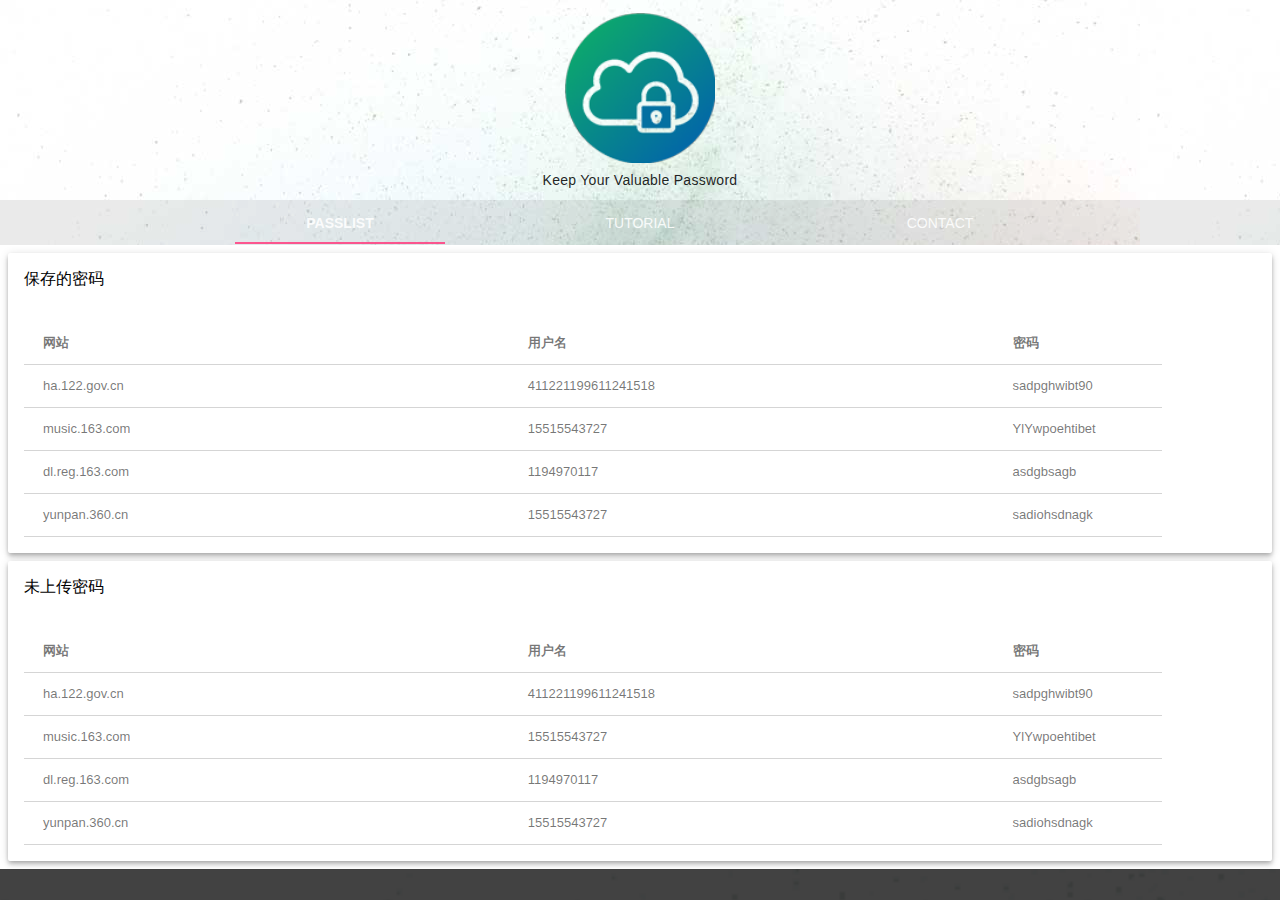
==== html/index.html @ 9758d278 "add new index.html" ====
<!doctype html>
<html lang="en">

<head>
    <meta charset="utf-8">
    <meta http-equiv="X-UA-Compatible" content="IE=edge">
    <meta name="description" content="A portfolio template that uses Material Design Lite.">
    <meta name="viewport" content="width=device-width, initial-scale=1.0, minimum-scale=1.0">
    <title>PassList</title>
    <link rel="stylesheet" href="css/material.min.css">
    <link rel="stylesheet" href="css/styles.css" />
</head>

<body>
    <div class="mdl-layout mdl-js-layout mdl-layout--fixed-header">
        <header class="mdl-layout__header mdl-layout__header--waterfall portfolio-header" id="header">
            <div class="mdl-layout__header-row portfolio-logo-row">
                <span class="mdl-layout__title">
                    <div class="portfolio-logo"></div>
                    <span class="mdl-layout__title">Keep Your Valuable Password</span>
                </span>
            </div>
            <div class="mdl-layout__header-row portfolio-navigation-row mdl-layout--large-screen-only">
                <nav class="mdl-navigation mdl-typography--body-1-force-preferred-font">
                    <a class="mdl-navigation__link  is-active" href="index.html">PassList</a>
                    <a class="mdl-navigation__link" href="tutorial.html">Tutorial</a>
                    <a class="mdl-navigation__link" href="contact.html">Contact</a>
                </nav>
            </div>
        </header>
        <div class="mdl-layout__drawer mdl-layout--small-screen-only">
            <nav class="mdl-navigation mdl-typography--body-1-force-preferred-font">
                <a class="mdl-navigation__link  is-active" href="index.html">PassList</a>
                <a class="mdl-navigation__link" href="tutorial.html">Tutorial</a>
                <a class="mdl-navigation__link" href="contact.html">Contact</a>
            </nav>
        </div>
        <main class="mdl-layout__content">
            <div class="mdl-card mdl-cell mdl-cell--12-col mdl-shadow--4dp" >
                <div class="mdl-card__title">
                    <span>保存的密码</span>
                </div>
                <div class="mdl-card__supporting-text">
                    <table class="password">
                        <thead>
                        <tr>
                            <th>网站</th>
                            <th>用户名</th>
                            <th>密码</th>
                        </tr>
                        </thead>
                        <tbody class="t-body" id="local">
                        <tr>
                            <td>ha.122.gov.cn</td>
                            <td>411221199611241518</td>
                            <td>sadpghwibt90</td>
                        </tr>
                        <tr>
                            <td>music.163.com</td>
                            <td>15515543727</td>
                            <td>YlYwpoehtibet</td>
                        </tr>
                        <tr>
                            <td>dl.reg.163.com</td>
                            <td>1194970117</td>
                            <td>asdgbsagb</td>
                        </tr>
                        <tr>
                            <td>yunpan.360.cn</td>
                            <td>15515543727</td>
                            <td>sadiohsdnagk</td>
                        </tr>
                        </tbody>
                    </table>
                </div>
            </div>

            <div class="mdl-card mdl-cell mdl-cell--12-col mdl-shadow--4dp" >
                <div class="mdl-card__title">
                    <span>未上传密码</span>
                </div>
                <div class="mdl-card__supporting-text">
                    <table class="password">
                        <thead>
                        <tr>
                            <th>网站</th>
                            <th>用户名</th>
                            <th>密码</th>
                        </tr>
                        </thead>
                        <tbody class="t-body" id="sync">
                        <tr>
                            <td>ha.122.gov.cn</td>
                            <td>411221199611241518</td>
                            <td>sadpghwibt90</td>
                        </tr>
                        <tr>
                            <td>music.163.com</td>
                            <td>15515543727</td>
                            <td>YlYwpoehtibet</td>
                        </tr>
                        <tr>
                            <td>dl.reg.163.com</td>
                            <td>1194970117</td>
                            <td>asdgbsagb</td>
                        </tr>
                        <tr>
                            <td>yunpan.360.cn</td>
                            <td>15515543727</td>
                            <td>sadiohsdnagk</td>
                        </tr>
                        </tbody>
                    </table>
                </div>
            </div>
            <footer class="mdl-mini-footer">
                <div class="mdl-mini-footer__left-section">
                    <div class="mdl-logo">PassKeeper Console</div>
                </div>
                <div class="mdl-mini-footer__right-section">
                    <ul class="mdl-mini-footer__link-list">
                        <li><a href="contact.html">Help</a></li>
                        <li><a href="#">Privacy & Terms</a></li>
                    </ul>
                </div>
            </footer>
        </main>
    </div>
    <script src="lib/material.min.js"></script>
    <script src="lib/jquery-3.3.1.min.js"></script>
    <script src="js/index.js"></script>
</body>

</html>
---- html/css/material.min.css ----
/**
 * material-design-lite - Material Design Components in CSS, JS and HTML
 * @version v1.3.0
 * @license Apache-2.0
 * @copyright 2015 Google, Inc.
 * @link https://github.com/google/material-design-lite
 */
@charset "UTF-8";html{color:rgba(0,0,0,.87)}::-moz-selection{background:#b3d4fc;text-shadow:none}::selection{background:#b3d4fc;text-shadow:none}hr{display:block;height:1px;border:0;border-top:1px solid #ccc;margin:1em 0;padding:0}audio,canvas,iframe,img,svg,video{vertical-align:middle}fieldset{border:0;margin:0;padding:0}textarea{resize:vertical}.browserupgrade{margin:.2em 0;background:#ccc;color:#000;padding:.2em 0}.hidden{display:none!important}.visuallyhidden{border:0;clip:rect(0 0 0 0);height:1px;margin:-1px;overflow:hidden;padding:0;position:absolute;width:1px}.visuallyhidden.focusable:active,.visuallyhidden.focusable:focus{clip:auto;height:auto;margin:0;overflow:visible;position:static;width:auto}.invisible{visibility:hidden}.clearfix:before,.clearfix:after{content:" ";display:table}.clearfix:after{clear:both}@media print{*,*:before,*:after,*:first-letter{background:transparent!important;color:#000!important;box-shadow:none!important}a,a:visited{text-decoration:underline}a[href]:after{content:" (" attr(href)")"}abbr[title]:after{content:" (" attr(title)")"}a[href^="#"]:after,a[href^="javascript:"]:after{content:""}pre,blockquote{border:1px solid #999;page-break-inside:avoid}thead{display:table-header-group}tr,img{page-break-inside:avoid}img{max-width:100%!important}p,h2,h3{orphans:3;widows:3}h2,h3{page-break-after:avoid}}a,.mdl-accordion,.mdl-button,.mdl-card,.mdl-checkbox,.mdl-dropdown-menu,.mdl-icon-toggle,.mdl-item,.mdl-radio,.mdl-slider,.mdl-switch,.mdl-tabs__tab{-webkit-tap-highlight-color:transparent;-webkit-tap-highlight-color:rgba(255,255,255,0)}html{width:100%;height:100%;-ms-touch-action:manipulation;touch-action:manipulation}body{width:100%;min-height:100%;margin:0}main{display:block}*[hidden]{display:none!important}html,body{font-family:"Helvetica","Arial",sans-serif;font-size:14px;font-weight:400;line-height:20px}h1,h2,h3,h4,h5,h6,p{padding:0}h1 small,h2 small,h3 small,h4 small,h5 small,h6 small{font-family:"Roboto","Helvetica","Arial",sans-serif;font-weight:400;line-height:1.35;letter-spacing:-.02em;opacity:.54;font-size:.6em}h1{font-size:56px;line-height:1.35;letter-spacing:-.02em;margin:24px 0}h1,h2{font-family:"Roboto","Helvetica","Arial",sans-serif;font-weight:400}h2{font-size:45px;line-height:48px}h2,h3{margin:24px 0}h3{font-size:34px;line-height:40px}h3,h4{font-family:"Roboto","Helvetica","Arial",sans-serif;font-weight:400}h4{font-size:24px;line-height:32px;-moz-osx-font-smoothing:grayscale;margin:24px 0 16px}h5{font-size:20px;font-weight:500;line-height:1;letter-spacing:.02em}h5,h6{font-family:"Roboto","Helvetica","Arial",sans-serif;margin:24px 0 16px}h6{font-size:16px;letter-spacing:.04em}h6,p{font-weight:400;line-height:24px}p{font-size:14px;letter-spacing:0;margin:0 0 16px}a{color:#ff4081;font-weight:500}blockquote{font-family:"Roboto","Helvetica","Arial",sans-serif;position:relative;font-size:24px;font-weight:300;font-style:italic;line-height:1.35;letter-spacing:.08em}blockquote:before{position:absolute;left:-.5em;content:'“'}blockquote:after{content:'”';margin-left:-.05em}mark{background-color:#f4ff81}dt{font-weight:700}address{font-size:12px;line-height:1;font-style:normal}address,ul,ol{font-weight:400;letter-spacing:0}ul,ol{font-size:14px;line-height:24px}.mdl-typography--display-4,.mdl-typography--display-4-color-contrast{font-family:"Roboto","Helvetica","Arial",sans-serif;font-size:112px;font-weight:300;line-height:1;letter-spacing:-.04em}.mdl-typography--display-4-color-contrast{opacity:.54}.mdl-typography--display-3,.mdl-typography--display-3-color-contrast{font-family:"Roboto","Helvetica","Arial",sans-serif;font-size:56px;font-weight:400;line-height:1.35;letter-spacing:-.02em}.mdl-typography--display-3-color-contrast{opacity:.54}.mdl-typography--display-2,.mdl-typography--display-2-color-contrast{font-family:"Roboto","Helvetica","Arial",sans-serif;font-size:45px;font-weight:400;line-height:48px}.mdl-typography--display-2-color-contrast{opacity:.54}.mdl-typography--display-1,.mdl-typography--display-1-color-contrast{font-family:"Roboto","Helvetica","Arial",sans-serif;font-size:34px;font-weight:400;line-height:40px}.mdl-typography--display-1-color-contrast{opacity:.54}.mdl-typography--headline,.mdl-typography--headline-color-contrast{font-family:"Roboto","Helvetica","Arial",sans-serif;font-size:24px;font-weight:400;line-height:32px;-moz-osx-font-smoothing:grayscale}.mdl-typography--headline-color-contrast{opacity:.87}.mdl-typography--title,.mdl-typography--title-color-contrast{font-family:"Roboto","Helvetica","Arial",sans-serif;font-size:20px;font-weight:500;line-height:1;letter-spacing:.02em}.mdl-typography--title-color-contrast{opacity:.87}.mdl-typography--subhead,.mdl-typography--subhead-color-contrast{font-family:"Roboto","Helvetica","Arial",sans-serif;font-size:16px;font-weight:400;line-height:24px;letter-spacing:.04em}.mdl-typography--subhead-color-contrast{opacity:.87}.mdl-typography--body-2,.mdl-typography--body-2-color-contrast{font-size:14px;font-weight:700;line-height:24px;letter-spacing:0}.mdl-typography--body-2-color-contrast{opacity:.87}.mdl-typography--body-1,.mdl-typography--body-1-color-contrast{font-size:14px;font-weight:400;line-height:24px;letter-spacing:0}.mdl-typography--body-1-color-contrast{opacity:.87}.mdl-typography--body-2-force-preferred-font,.mdl-typography--body-2-force-preferred-font-color-contrast{font-family:"Roboto","Helvetica","Arial",sans-serif;font-size:14px;font-weight:500;line-height:24px;letter-spacing:0}.mdl-typography--body-2-force-preferred-font-color-contrast{opacity:.87}.mdl-typography--body-1-force-preferred-font,.mdl-typography--body-1-force-preferred-font-color-contrast{font-family:"Roboto","Helvetica","Arial",sans-serif;font-size:14px;font-weight:400;line-height:24px;letter-spacing:0}.mdl-typography--body-1-force-preferred-font-color-contrast{opacity:.87}.mdl-typography--caption,.mdl-typography--caption-force-preferred-font{font-size:12px;font-weight:400;line-height:1;letter-spacing:0}.mdl-typography--caption-force-preferred-font{font-family:"Roboto","Helvetica","Arial",sans-serif}.mdl-typography--caption-color-contrast,.mdl-typography--caption-force-preferred-font-color-contrast{font-size:12px;font-weight:400;line-height:1;letter-spacing:0;opacity:.54}.mdl-typography--caption-force-preferred-font-color-contrast,.mdl-typography--menu{font-family:"Roboto","Helvetica","Arial",sans-serif}.mdl-typography--menu{font-size:14px;font-weight:500;line-height:1;letter-spacing:0}.mdl-typography--menu-color-contrast{opacity:.87}.mdl-typography--menu-color-contrast,.mdl-typography--button,.mdl-typography--button-color-contrast{font-family:"Roboto","Helvetica","Arial",sans-serif;font-size:14px;font-weight:500;line-height:1;letter-spacing:0}.mdl-typography--button,.mdl-typography--button-color-contrast{text-transform:uppercase}.mdl-typography--button-color-contrast{opacity:.87}.mdl-typography--text-left{text-align:left}.mdl-typography--text-right{text-align:right}.mdl-typography--text-center{text-align:center}.mdl-typography--text-justify{text-align:justify}.mdl-typography--text-nowrap{white-space:nowrap}.mdl-typography--text-lowercase{text-transform:lowercase}.mdl-typography--text-uppercase{text-transform:uppercase}.mdl-typography--text-capitalize{text-transform:capitalize}.mdl-typography--font-thin{font-weight:200!important}.mdl-typography--font-light{font-weight:300!important}.mdl-typography--font-regular{font-weight:400!important}.mdl-typography--font-medium{font-weight:500!important}.mdl-typography--font-bold{font-weight:700!important}.mdl-typography--font-black{font-weight:900!important}.material-icons{font-family:'Material Icons';font-weight:400;font-style:normal;font-size:24px;line-height:1;letter-spacing:normal;text-transform:none;display:inline-block;word-wrap:normal;-moz-font-feature-settings:'liga';font-feature-settings:'liga';-webkit-font-feature-settings:'liga';-webkit-font-smoothing:antialiased}.mdl-color-text--red{color:#f44336 !important}.mdl-color--red{background-color:#f44336 !important}.mdl-color-text--red-50{color:#ffebee !important}.mdl-color--red-50{background-color:#ffebee !important}.mdl-color-text--red-100{color:#ffcdd2 !important}.mdl-color--red-100{background-color:#ffcdd2 !important}.mdl-color-text--red-200{color:#ef9a9a !important}.mdl-color--red-200{background-color:#ef9a9a !important}.mdl-color-text--red-300{color:#e57373 !important}.mdl-color--red-300{background-color:#e57373 !important}.mdl-color-text--red-400{color:#ef5350 !important}.mdl-color--red-400{background-color:#ef5350 !important}.mdl-color-text--red-500{color:#f44336 !important}.mdl-color--red-500{background-color:#f44336 !important}.mdl-color-text--red-600{color:#e53935 !important}.mdl-color--red-600{background-color:#e53935 !important}.mdl-color-text--red-700{color:#d32f2f !important}.mdl-color--red-700{background-color:#d32f2f !important}.mdl-color-text--red-800{color:#c62828 !important}.mdl-color--red-800{background-color:#c62828 !important}.mdl-color-text--red-900{color:#b71c1c !important}.mdl-color--red-900{background-color:#b71c1c !important}.mdl-color-text--red-A100{color:#ff8a80 !important}.mdl-color--red-A100{background-color:#ff8a80 !important}.mdl-color-text--red-A200{color:#ff5252 !important}.mdl-color--red-A200{background-color:#ff5252 !important}.mdl-color-text--red-A400{color:#ff1744 !important}.mdl-color--red-A400{background-color:#ff1744 !important}.mdl-color-text--red-A700{color:#d50000 !important}.mdl-color--red-A700{background-color:#d50000 !important}.mdl-color-text--pink{color:#e91e63 !important}.mdl-color--pink{background-color:#e91e63 !important}.mdl-color-text--pink-50{color:#fce4ec !important}.mdl-color--pink-50{background-color:#fce4ec !important}.mdl-color-text--pink-100{color:#f8bbd0 !important}.mdl-color--pink-100{background-color:#f8bbd0 !important}.mdl-color-text--pink-200{color:#f48fb1 !important}.mdl-color--pink-200{background-color:#f48fb1 !important}.mdl-color-text--pink-300{color:#f06292 !important}.mdl-color--pink-300{background-color:#f06292 !important}.mdl-color-text--pink-400{color:#ec407a !important}.mdl-color--pink-400{background-color:#ec407a !important}.mdl-color-text--pink-500{color:#e91e63 !important}.mdl-color--pink-500{background-color:#e91e63 !important}.mdl-color-text--pink-600{color:#d81b60 !important}.mdl-color--pink-600{background-color:#d81b60 !important}.mdl-color-text--pink-700{color:#c2185b !important}.mdl-color--pink-700{background-color:#c2185b !important}.mdl-color-text--pink-800{color:#ad1457 !important}.mdl-color--pink-800{background-color:#ad1457 !important}.mdl-color-text--pink-900{color:#880e4f !important}.mdl-color--pink-900{background-color:#880e4f !important}.mdl-color-text--pink-A100{color:#ff80ab !important}.mdl-color--pink-A100{background-color:#ff80ab !important}.mdl-color-text--pink-A200{color:#ff4081 !important}.mdl-color--pink-A200{background-color:#ff4081 !important}.mdl-color-text--pink-A400{color:#f50057 !important}.mdl-color--pink-A400{background-color:#f50057 !important}.mdl-color-text--pink-A700{color:#c51162 !important}.mdl-color--pink-A700{background-color:#c51162 !important}.mdl-color-text--purple{color:#9c27b0 !important}.mdl-color--purple{background-color:#9c27b0 !important}.mdl-color-text--purple-50{color:#f3e5f5 !important}.mdl-color--purple-50{background-color:#f3e5f5 !important}.mdl-color-text--purple-100{color:#e1bee7 !important}.mdl-color--purple-100{background-color:#e1bee7 !important}.mdl-color-text--purple-200{color:#ce93d8 !important}.mdl-color--purple-200{background-color:#ce93d8 !important}.mdl-color-text--purple-300{color:#ba68c8 !important}.mdl-color--purple-300{background-color:#ba68c8 !important}.mdl-color-text--purple-400{color:#ab47bc !important}.mdl-color--purple-400{background-color:#ab47bc !important}.mdl-color-text--purple-500{color:#9c27b0 !important}.mdl-color--purple-500{background-color:#9c27b0 !important}.mdl-color-text--purple-600{color:#8e24aa !important}.mdl-color--purple-600{background-color:#8e24aa !important}.mdl-color-text--purple-700{color:#7b1fa2 !important}.mdl-color--purple-700{background-color:#7b1fa2 !important}.mdl-color-text--purple-800{color:#6a1b9a !important}.mdl-color--purple-800{background-color:#6a1b9a !important}.mdl-color-text--purple-900{color:#4a148c !important}.mdl-color--purple-900{background-color:#4a148c !important}.mdl-color-text--purple-A100{color:#ea80fc !important}.mdl-color--purple-A100{background-color:#ea80fc !important}.mdl-color-text--purple-A200{color:#e040fb !important}.mdl-color--purple-A200{background-color:#e040fb !important}.mdl-color-text--purple-A400{color:#d500f9 !important}.mdl-color--purple-A400{background-color:#d500f9 !important}.mdl-color-text--purple-A700{color:#a0f !important}.mdl-color--purple-A700{background-color:#a0f !important}.mdl-color-text--deep-purple{color:#673ab7 !important}.mdl-color--deep-purple{background-color:#673ab7 !important}.mdl-color-text--deep-purple-50{color:#ede7f6 !important}.mdl-color--deep-purple-50{background-color:#ede7f6 !important}.mdl-color-text--deep-purple-100{color:#d1c4e9 !important}.mdl-color--deep-purple-100{background-color:#d1c4e9 !important}.mdl-color-text--deep-purple-200{color:#b39ddb !important}.mdl-color--deep-purple-200{background-color:#b39ddb !important}.mdl-color-text--deep-purple-300{color:#9575cd !important}.mdl-color--deep-purple-300{background-color:#9575cd !important}.mdl-color-text--deep-purple-400{color:#7e57c2 !important}.mdl-color--deep-purple-400{background-color:#7e57c2 !important}.mdl-color-text--deep-purple-500{color:#673ab7 !important}.mdl-color--deep-purple-500{background-color:#673ab7 !important}.mdl-color-text--deep-purple-600{color:#5e35b1 !important}.mdl-color--deep-purple-600{background-color:#5e35b1 !important}.mdl-color-text--deep-purple-700{color:#512da8 !important}.mdl-color--deep-purple-700{background-color:#512da8 !important}.mdl-color-text--deep-purple-800{color:#4527a0 !important}.mdl-color--deep-purple-800{background-color:#4527a0 !important}.mdl-color-text--deep-purple-900{color:#311b92 !important}.mdl-color--deep-purple-900{background-color:#311b92 !important}.mdl-color-text--deep-purple-A100{color:#b388ff !important}.mdl-color--deep-purple-A100{background-color:#b388ff !important}.mdl-color-text--deep-purple-A200{color:#7c4dff !important}.mdl-color--deep-purple-A200{background-color:#7c4dff !important}.mdl-color-text--deep-purple-A400{color:#651fff !important}.mdl-color--deep-purple-A400{background-color:#651fff !important}.mdl-color-text--deep-purple-A700{color:#6200ea !important}.mdl-color--deep-purple-A700{background-color:#6200ea !important}.mdl-color-text--indigo{color:#3f51b5 !important}.mdl-color--indigo{background-color:#3f51b5 !important}.mdl-color-text--indigo-50{color:#e8eaf6 !important}.mdl-color--indigo-50{background-color:#e8eaf6 !important}.mdl-color-text--indigo-100{color:#c5cae9 !important}.mdl-color--indigo-100{background-color:#c5cae9 !important}.mdl-color-text--indigo-200{color:#9fa8da !important}.mdl-color--indigo-200{background-color:#9fa8da !important}.mdl-color-text--indigo-300{color:#7986cb !important}.mdl-color--indigo-300{background-color:#7986cb !important}.mdl-color-text--indigo-400{color:#5c6bc0 !important}.mdl-color--indigo-400{background-color:#5c6bc0 !important}.mdl-color-text--indigo-500{color:#3f51b5 !important}.mdl-color--indigo-500{background-color:#3f51b5 !important}.mdl-color-text--indigo-600{color:#3949ab !important}.mdl-color--indigo-600{background-color:#3949ab !important}.mdl-color-text--indigo-700{color:#303f9f !important}.mdl-color--indigo-700{background-color:#303f9f !important}.mdl-color-text--indigo-800{color:#283593 !important}.mdl-color--indigo-800{background-color:#283593 !important}.mdl-color-text--indigo-900{color:#1a237e !important}.mdl-color--indigo-900{background-color:#1a237e !important}.mdl-color-text--indigo-A100{color:#8c9eff !important}.mdl-color--indigo-A100{background-color:#8c9eff !important}.mdl-color-text--indigo-A200{color:#536dfe !important}.mdl-color--indigo-A200{background-color:#536dfe !important}.mdl-color-text--indigo-A400{color:#3d5afe !important}.mdl-color--indigo-A400{background-color:#3d5afe !important}.mdl-color-text--indigo-A700{color:#304ffe !important}.mdl-color--indigo-A700{background-color:#304ffe !important}.mdl-color-text--blue{color:#2196f3 !important}.mdl-color--blue{background-color:#2196f3 !important}.mdl-color-text--blue-50{color:#e3f2fd !important}.mdl-color--blue-50{background-color:#e3f2fd !important}.mdl-color-text--blue-100{color:#bbdefb !important}.mdl-color--blue-100{background-color:#bbdefb !important}.mdl-color-text--blue-200{color:#90caf9 !important}.mdl-color--blue-200{background-color:#90caf9 !important}.mdl-color-text--blue-300{color:#64b5f6 !important}.mdl-color--blue-300{background-color:#64b5f6 !important}.mdl-color-text--blue-400{color:#42a5f5 !important}.mdl-color--blue-400{background-color:#42a5f5 !important}.mdl-color-text--blue-500{color:#2196f3 !important}.mdl-color--blue-500{background-color:#2196f3 !important}.mdl-color-text--blue-600{color:#1e88e5 !important}.mdl-color--blue-600{background-color:#1e88e5 !important}.mdl-color-text--blue-700{color:#1976d2 !important}.mdl-color--blue-700{background-color:#1976d2 !important}.mdl-color-text--blue-800{color:#1565c0 !important}.mdl-color--blue-800{background-color:#1565c0 !important}.mdl-color-text--blue-900{color:#0d47a1 !important}.mdl-color--blue-900{background-color:#0d47a1 !important}.mdl-color-text--blue-A100{color:#82b1ff !important}.mdl-color--blue-A100{background-color:#82b1ff !important}.mdl-color-text--blue-A200{color:#448aff !important}.mdl-color--blue-A200{background-color:#448aff !important}.mdl-color-text--blue-A400{color:#2979ff !important}.mdl-color--blue-A400{background-color:#2979ff !important}.mdl-color-text--blue-A700{color:#2962ff !important}.mdl-color--blue-A700{background-color:#2962ff !important}.mdl-color-text--light-blue{color:#03a9f4 !important}.mdl-color--light-blue{background-color:#03a9f4 !important}.mdl-color-text--light-blue-50{color:#e1f5fe !important}.mdl-color--light-blue-50{background-color:#e1f5fe !important}.mdl-color-text--light-blue-100{color:#b3e5fc !important}.mdl-color--light-blue-100{background-color:#b3e5fc !important}.mdl-color-text--light-blue-200{color:#81d4fa !important}.mdl-color--light-blue-200{background-color:#81d4fa !important}.mdl-color-text--light-blue-300{color:#4fc3f7 !important}.mdl-color--light-blue-300{background-color:#4fc3f7 !important}.mdl-color-text--light-blue-400{color:#29b6f6 !important}.mdl-color--light-blue-400{background-color:#29b6f6 !important}.mdl-color-text--light-blue-500{color:#03a9f4 !important}.mdl-color--light-blue-500{background-color:#03a9f4 !important}.mdl-color-text--light-blue-600{color:#039be5 !important}.mdl-color--light-blue-600{background-color:#039be5 !important}.mdl-color-text--light-blue-700{color:#0288d1 !important}.mdl-color--light-blue-700{background-color:#0288d1 !important}.mdl-color-text--light-blue-800{color:#0277bd !important}.mdl-color--light-blue-800{background-color:#0277bd !important}.mdl-color-text--light-blue-900{color:#01579b !important}.mdl-color--light-blue-900{background-color:#01579b !important}.mdl-color-text--light-blue-A100{color:#80d8ff !important}.mdl-color--light-blue-A100{background-color:#80d8ff !important}.mdl-color-text--light-blue-A200{color:#40c4ff !important}.mdl-color--light-blue-A200{background-color:#40c4ff !important}.mdl-color-text--light-blue-A400{color:#00b0ff !important}.mdl-color--light-blue-A400{background-color:#00b0ff !important}.mdl-color-text--light-blue-A700{color:#0091ea !important}.mdl-color--light-blue-A700{background-color:#0091ea !important}.mdl-color-text--cyan{color:#00bcd4 !important}.mdl-color--cyan{background-color:#00bcd4 !important}.mdl-color-text--cyan-50{color:#e0f7fa !important}.mdl-color--cyan-50{background-color:#e0f7fa !important}.mdl-color-text--cyan-100{color:#b2ebf2 !important}.mdl-color--cyan-100{background-color:#b2ebf2 !important}.mdl-color-text--cyan-200{color:#80deea !important}.mdl-color--cyan-200{background-color:#80deea !important}.mdl-color-text--cyan-300{color:#4dd0e1 !important}.mdl-color--cyan-300{background-color:#4dd0e1 !important}.mdl-color-text--cyan-400{color:#26c6da !important}.mdl-color--cyan-400{background-color:#26c6da !important}.mdl-color-text--cyan-500{color:#00bcd4 !important}.mdl-color--cyan-500{background-color:#00bcd4 !important}.mdl-color-text--cyan-600{color:#00acc1 !important}.mdl-color--cyan-600{background-color:#00acc1 !important}.mdl-color-text--cyan-700{color:#0097a7 !important}.mdl-color--cyan-700{background-color:#0097a7 !important}.mdl-color-text--cyan-800{color:#00838f !important}.mdl-color--cyan-800{background-color:#00838f !important}.mdl-color-text--cyan-900{color:#006064 !important}.mdl-color--cyan-900{background-color:#006064 !important}.mdl-color-text--cyan-A100{color:#84ffff !important}.mdl-color--cyan-A100{background-color:#84ffff !important}.mdl-color-text--cyan-A200{color:#18ffff !important}.mdl-color--cyan-A200{background-color:#18ffff !important}.mdl-color-text--cyan-A400{color:#00e5ff !important}.mdl-color--cyan-A400{background-color:#00e5ff !important}.mdl-color-text--cyan-A700{color:#00b8d4 !important}.mdl-color--cyan-A700{background-color:#00b8d4 !important}.mdl-color-text--teal{color:#009688 !important}.mdl-color--teal{background-color:#009688 !important}.mdl-color-text--teal-50{color:#e0f2f1 !important}.mdl-color--teal-50{background-color:#e0f2f1 !important}.mdl-color-text--teal-100{color:#b2dfdb !important}.mdl-color--teal-100{background-color:#b2dfdb !important}.mdl-color-text--teal-200{color:#80cbc4 !important}.mdl-color--teal-200{background-color:#80cbc4 !important}.mdl-color-text--teal-300{color:#4db6ac !important}.mdl-color--teal-300{background-color:#4db6ac !important}.mdl-color-text--teal-400{color:#26a69a !important}.mdl-color--teal-400{background-color:#26a69a !important}.mdl-color-text--teal-500{color:#009688 !important}.mdl-color--teal-500{background-color:#009688 !important}.mdl-color-text--teal-600{color:#00897b !important}.mdl-color--teal-600{background-color:#00897b !important}.mdl-color-text--teal-700{color:#00796b !important}.mdl-color--teal-700{background-color:#00796b !important}.mdl-color-text--teal-800{color:#00695c !important}.mdl-color--teal-800{background-color:#00695c !important}.mdl-color-text--teal-900{color:#004d40 !important}.mdl-color--teal-900{background-color:#004d40 !important}.mdl-color-text--teal-A100{color:#a7ffeb !important}.mdl-color--teal-A100{background-color:#a7ffeb !important}.mdl-color-text--teal-A200{color:#64ffda !important}.mdl-color--teal-A200{background-color:#64ffda !important}.mdl-color-text--teal-A400{color:#1de9b6 !important}.mdl-color--teal-A400{background-color:#1de9b6 !important}.mdl-color-text--teal-A700{color:#00bfa5 !important}.mdl-color--teal-A700{background-color:#00bfa5 !important}.mdl-color-text--green{color:#4caf50 !important}.mdl-color--green{background-color:#4caf50 !important}.mdl-color-text--green-50{color:#e8f5e9 !important}.mdl-color--green-50{background-color:#e8f5e9 !important}.mdl-color-text--green-100{color:#c8e6c9 !important}.mdl-color--green-100{background-color:#c8e6c9 !important}.mdl-color-text--green-200{color:#a5d6a7 !important}.mdl-color--green-200{background-color:#a5d6a7 !important}.mdl-color-text--green-300{color:#81c784 !important}.mdl-color--green-300{background-color:#81c784 !important}.mdl-color-text--green-400{color:#66bb6a !important}.mdl-color--green-400{background-color:#66bb6a !important}.mdl-color-text--green-500{color:#4caf50 !important}.mdl-color--green-500{background-color:#4caf50 !important}.mdl-color-text--green-600{color:#43a047 !important}.mdl-color--green-600{background-color:#43a047 !important}.mdl-color-text--green-700{color:#388e3c !important}.mdl-color--green-700{background-color:#388e3c !important}.mdl-color-text--green-800{color:#2e7d32 !important}.mdl-color--green-800{background-color:#2e7d32 !important}.mdl-color-text--green-900{color:#1b5e20 !important}.mdl-color--green-900{background-color:#1b5e20 !important}.mdl-color-text--green-A100{color:#b9f6ca !important}.mdl-color--green-A100{background-color:#b9f6ca !important}.mdl-color-text--green-A200{color:#69f0ae !important}.mdl-color--green-A200{background-color:#69f0ae !important}.mdl-color-text--green-A400{color:#00e676 !important}.mdl-color--green-A400{background-color:#00e676 !important}.mdl-color-text--green-A700{color:#00c853 !important}.mdl-color--green-A700{background-color:#00c853 !important}.mdl-color-text--light-green{color:#8bc34a !important}.mdl-color--light-green{background-color:#8bc34a !important}.mdl-color-text--light-green-50{color:#f1f8e9 !important}.mdl-color--light-green-50{background-color:#f1f8e9 !important}.mdl-color-text--light-green-100{color:#dcedc8 !important}.mdl-color--light-green-100{background-color:#dcedc8 !important}.mdl-color-text--light-green-200{color:#c5e1a5 !important}.mdl-color--light-green-200{background-color:#c5e1a5 !important}.mdl-color-text--light-green-300{color:#aed581 !important}.mdl-color--light-green-300{background-color:#aed581 !important}.mdl-color-text--light-green-400{color:#9ccc65 !important}.mdl-color--light-green-400{background-color:#9ccc65 !important}.mdl-color-text--light-green-500{color:#8bc34a !important}.mdl-color--light-green-500{background-color:#8bc34a !important}.mdl-color-text--light-green-600{color:#7cb342 !important}.mdl-color--light-green-600{background-color:#7cb342 !important}.mdl-color-text--light-green-700{color:#689f38 !important}.mdl-color--light-green-700{background-color:#689f38 !important}.mdl-color-text--light-green-800{color:#558b2f !important}.mdl-color--light-green-800{background-color:#558b2f !important}.mdl-color-text--light-green-900{color:#33691e !important}.mdl-color--light-green-900{background-color:#33691e !important}.mdl-color-text--light-green-A100{color:#ccff90 !important}.mdl-color--light-green-A100{background-color:#ccff90 !important}.mdl-color-text--light-green-A200{color:#b2ff59 !important}.mdl-color--light-green-A200{background-color:#b2ff59 !important}.mdl-color-text--light-green-A400{color:#76ff03 !important}.mdl-color--light-green-A400{background-color:#76ff03 !important}.mdl-color-text--light-green-A700{color:#64dd17 !important}.mdl-color--light-green-A700{background-color:#64dd17 !important}.mdl-color-text--lime{color:#cddc39 !important}.mdl-color--lime{background-color:#cddc39 !important}.mdl-color-text--lime-50{color:#f9fbe7 !important}.mdl-color--lime-50{background-color:#f9fbe7 !important}.mdl-color-text--lime-100{color:#f0f4c3 !important}.mdl-color--lime-100{background-color:#f0f4c3 !important}.mdl-color-text--lime-200{color:#e6ee9c !important}.mdl-color--lime-200{background-color:#e6ee9c !important}.mdl-color-text--lime-300{color:#dce775 !important}.mdl-color--lime-300{background-color:#dce775 !important}.mdl-color-text--lime-400{color:#d4e157 !important}.mdl-color--lime-400{background-color:#d4e157 !important}.mdl-color-text--lime-500{color:#cddc39 !important}.mdl-color--lime-500{background-color:#cddc39 !important}.mdl-color-text--lime-600{color:#c0ca33 !important}.mdl-color--lime-600{background-color:#c0ca33 !important}.mdl-color-text--lime-700{color:#afb42b !important}.mdl-color--lime-700{background-color:#afb42b !important}.mdl-color-text--lime-800{color:#9e9d24 !important}.mdl-color--lime-800{background-color:#9e9d24 !important}.mdl-color-text--lime-900{color:#827717 !important}.mdl-color--lime-900{background-color:#827717 !important}.mdl-color-text--lime-A100{color:#f4ff81 !important}.mdl-color--lime-A100{background-color:#f4ff81 !important}.mdl-color-text--lime-A200{color:#eeff41 !important}.mdl-color--lime-A200{background-color:#eeff41 !important}.mdl-color-text--lime-A400{color:#c6ff00 !important}.mdl-color--lime-A400{background-color:#c6ff00 !important}.mdl-color-text--lime-A700{color:#aeea00 !important}.mdl-color--lime-A700{background-color:#aeea00 !important}.mdl-color-text--yellow{color:#ffeb3b !important}.mdl-color--yellow{background-color:#ffeb3b !important}.mdl-color-text--yellow-50{color:#fffde7 !important}.mdl-color--yellow-50{background-color:#fffde7 !important}.mdl-color-text--yellow-100{color:#fff9c4 !important}.mdl-color--yellow-100{background-color:#fff9c4 !important}.mdl-color-text--yellow-200{color:#fff59d !important}.mdl-color--yellow-200{background-color:#fff59d !important}.mdl-color-text--yellow-300{color:#fff176 !important}.mdl-color--yellow-300{background-color:#fff176 !important}.mdl-color-text--yellow-400{color:#ffee58 !important}.mdl-color--yellow-400{background-color:#ffee58 !important}.mdl-color-text--yellow-500{color:#ffeb3b !important}.mdl-color--yellow-500{background-color:#ffeb3b !important}.mdl-color-text--yellow-600{color:#fdd835 !important}.mdl-color--yellow-600{background-color:#fdd835 !important}.mdl-color-text--yellow-700{color:#fbc02d !important}.mdl-color--yellow-700{background-color:#fbc02d !important}.mdl-color-text--yellow-800{color:#f9a825 !important}.mdl-color--yellow-800{background-color:#f9a825 !important}.mdl-color-text--yellow-900{color:#f57f17 !important}.mdl-color--yellow-900{background-color:#f57f17 !important}.mdl-color-text--yellow-A100{color:#ffff8d !important}.mdl-color--yellow-A100{background-color:#ffff8d !important}.mdl-color-text--yellow-A200{color:#ff0 !important}.mdl-color--yellow-A200{background-color:#ff0 !important}.mdl-color-text--yellow-A400{color:#ffea00 !important}.mdl-color--yellow-A400{background-color:#ffea00 !important}.mdl-color-text--yellow-A700{color:#ffd600 !important}.mdl-color--yellow-A700{background-color:#ffd600 !important}.mdl-color-text--amber{color:#ffc107 !important}.mdl-color--amber{background-color:#ffc107 !important}.mdl-color-text--amber-50{color:#fff8e1 !important}.mdl-color--amber-50{background-color:#fff8e1 !important}.mdl-color-text--amber-100{color:#ffecb3 !important}.mdl-color--amber-100{background-color:#ffecb3 !important}.mdl-color-text--amber-200{color:#ffe082 !important}.mdl-color--amber-200{background-color:#ffe082 !important}.mdl-color-text--amber-300{color:#ffd54f !important}.mdl-color--amber-300{background-color:#ffd54f !important}.mdl-color-text--amber-400{color:#ffca28 !important}.mdl-color--amber-400{background-color:#ffca28 !important}.mdl-color-text--amber-500{color:#ffc107 !important}.mdl-color--amber-500{background-color:#ffc107 !important}.mdl-color-text--amber-600{color:#ffb300 !important}.mdl-color--amber-600{background-color:#ffb300 !important}.mdl-color-text--amber-700{color:#ffa000 !important}.mdl-color--amber-700{background-color:#ffa000 !important}.mdl-color-text--amber-800{color:#ff8f00 !important}.mdl-color--amber-800{background-color:#ff8f00 !important}.mdl-color-text--amber-900{color:#ff6f00 !important}.mdl-color--amber-900{background-color:#ff6f00 !important}.mdl-color-text--amber-A100{color:#ffe57f !important}.mdl-color--amber-A100{background-color:#ffe57f !important}.mdl-color-text--amber-A200{color:#ffd740 !important}.mdl-color--amber-A200{background-color:#ffd740 !important}.mdl-color-text--amber-A400{color:#ffc400 !important}.mdl-color--amber-A400{background-color:#ffc400 !important}.mdl-color-text--amber-A700{color:#ffab00 !important}.mdl-color--amber-A700{background-color:#ffab00 !important}.mdl-color-text--orange{color:#ff9800 !important}.mdl-color--orange{background-color:#ff9800 !important}.mdl-color-text--orange-50{color:#fff3e0 !important}.mdl-color--orange-50{background-color:#fff3e0 !important}.mdl-color-text--orange-100{color:#ffe0b2 !important}.mdl-color--orange-100{background-color:#ffe0b2 !important}.mdl-color-text--orange-200{color:#ffcc80 !important}.mdl-color--orange-200{background-color:#ffcc80 !important}.mdl-color-text--orange-300{color:#ffb74d !important}.mdl-color--orange-300{background-color:#ffb74d !important}.mdl-color-text--orange-400{color:#ffa726 !important}.mdl-color--orange-400{background-color:#ffa726 !important}.mdl-color-text--orange-500{color:#ff9800 !important}.mdl-color--orange-500{background-color:#ff9800 !important}.mdl-color-text--orange-600{color:#fb8c00 !important}.mdl-color--orange-600{background-color:#fb8c00 !important}.mdl-color-text--orange-700{color:#f57c00 !important}.mdl-color--orange-700{background-color:#f57c00 !important}.mdl-color-text--orange-800{color:#ef6c00 !important}.mdl-color--orange-800{background-color:#ef6c00 !important}.mdl-color-text--orange-900{color:#e65100 !important}.mdl-color--orange-900{background-color:#e65100 !important}.mdl-color-text--orange-A100{color:#ffd180 !important}.mdl-color--orange-A100{background-color:#ffd180 !important}.mdl-color-text--orange-A200{color:#ffab40 !important}.mdl-color--orange-A200{background-color:#ffab40 !important}.mdl-color-text--orange-A400{color:#ff9100 !important}.mdl-color--orange-A400{background-color:#ff9100 !important}.mdl-color-text--orange-A700{color:#ff6d00 !important}.mdl-color--orange-A700{background-color:#ff6d00 !important}.mdl-color-text--deep-orange{color:#ff5722 !important}.mdl-color--deep-orange{background-color:#ff5722 !important}.mdl-color-text--deep-orange-50{color:#fbe9e7 !important}.mdl-color--deep-orange-50{background-color:#fbe9e7 !important}.mdl-color-text--deep-orange-100{color:#ffccbc !important}.mdl-color--deep-orange-100{background-color:#ffccbc !important}.mdl-color-text--deep-orange-200{color:#ffab91 !important}.mdl-color--deep-orange-200{background-color:#ffab91 !important}.mdl-color-text--deep-orange-300{color:#ff8a65 !important}.mdl-color--deep-orange-300{background-color:#ff8a65 !important}.mdl-color-text--deep-orange-400{color:#ff7043 !important}.mdl-color--deep-orange-400{background-color:#ff7043 !important}.mdl-color-text--deep-orange-500{color:#ff5722 !important}.mdl-color--deep-orange-500{background-color:#ff5722 !important}.mdl-color-text--deep-orange-600{color:#f4511e !important}.mdl-color--deep-orange-600{background-color:#f4511e !important}.mdl-color-text--deep-orange-700{color:#e64a19 !important}.mdl-color--deep-orange-700{background-color:#e64a19 !important}.mdl-color-text--deep-orange-800{color:#d84315 !important}.mdl-color--deep-orange-800{background-color:#d84315 !important}.mdl-color-text--deep-orange-900{color:#bf360c !important}.mdl-color--deep-orange-900{background-color:#bf360c !important}.mdl-color-text--deep-orange-A100{color:#ff9e80 !important}.mdl-color--deep-orange-A100{background-color:#ff9e80 !important}.mdl-color-text--deep-orange-A200{color:#ff6e40 !important}.mdl-color--deep-orange-A200{background-color:#ff6e40 !important}.mdl-color-text--deep-orange-A400{color:#ff3d00 !important}.mdl-color--deep-orange-A400{background-color:#ff3d00 !important}.mdl-color-text--deep-orange-A700{color:#dd2c00 !important}.mdl-color--deep-orange-A700{background-color:#dd2c00 !important}.mdl-color-text--brown{color:#795548 !important}.mdl-color--brown{background-color:#795548 !important}.mdl-color-text--brown-50{color:#efebe9 !important}.mdl-color--brown-50{background-color:#efebe9 !important}.mdl-color-text--brown-100{color:#d7ccc8 !important}.mdl-color--brown-100{background-color:#d7ccc8 !important}.mdl-color-text--brown-200{color:#bcaaa4 !important}.mdl-color--brown-200{background-color:#bcaaa4 !important}.mdl-color-text--brown-300{color:#a1887f !important}.mdl-color--brown-300{background-color:#a1887f !important}.mdl-color-text--brown-400{color:#8d6e63 !important}.mdl-color--brown-400{background-color:#8d6e63 !important}.mdl-color-text--brown-500{color:#795548 !important}.mdl-color--brown-500{background-color:#795548 !important}.mdl-color-text--brown-600{color:#6d4c41 !important}.mdl-color--brown-600{background-color:#6d4c41 !important}.mdl-color-text--brown-700{color:#5d4037 !important}.mdl-color--brown-700{background-color:#5d4037 !important}.mdl-color-text--brown-800{color:#4e342e !important}.mdl-color--brown-800{background-color:#4e342e !important}.mdl-color-text--brown-900{color:#3e2723 !important}.mdl-color--brown-900{background-color:#3e2723 !important}.mdl-color-text--grey{color:#9e9e9e !important}.mdl-color--grey{background-color:#9e9e9e !important}.mdl-color-text--grey-50{color:#fafafa !important}.mdl-color--grey-50{background-color:#fafafa !important}.mdl-color-text--grey-100{color:#f5f5f5 !important}.mdl-color--grey-100{background-color:#f5f5f5 !important}.mdl-color-text--grey-200{color:#eee !important}.mdl-color--grey-200{background-color:#eee !important}.mdl-color-text--grey-300{color:#e0e0e0 !important}.mdl-color--grey-300{background-color:#e0e0e0 !important}.mdl-color-text--grey-400{color:#bdbdbd !important}.mdl-color--grey-400{background-color:#bdbdbd !important}.mdl-color-text--grey-500{color:#9e9e9e !important}.mdl-color--grey-500{background-color:#9e9e9e !important}.mdl-color-text--grey-600{color:#757575 !important}.mdl-color--grey-600{background-color:#757575 !important}.mdl-color-text--grey-700{color:#616161 !important}.mdl-color--grey-700{background-color:#616161 !important}.mdl-color-text--grey-800{color:#424242 !important}.mdl-color--grey-800{background-color:#424242 !important}.mdl-color-text--grey-900{color:#212121 !important}.mdl-color--grey-900{background-color:#212121 !important}.mdl-color-text--blue-grey{color:#607d8b !important}.mdl-color--blue-grey{background-color:#607d8b !important}.mdl-color-text--blue-grey-50{color:#eceff1 !important}.mdl-color--blue-grey-50{background-color:#eceff1 !important}.mdl-color-text--blue-grey-100{color:#cfd8dc !important}.mdl-color--blue-grey-100{background-color:#cfd8dc !important}.mdl-color-text--blue-grey-200{color:#b0bec5 !important}.mdl-color--blue-grey-200{background-color:#b0bec5 !important}.mdl-color-text--blue-grey-300{color:#90a4ae !important}.mdl-color--blue-grey-300{background-color:#90a4ae !important}.mdl-color-text--blue-grey-400{color:#78909c !important}.mdl-color--blue-grey-400{background-color:#78909c !important}.mdl-color-text--blue-grey-500{color:#607d8b !important}.mdl-color--blue-grey-500{background-color:#607d8b !important}.mdl-color-text--blue-grey-600{color:#546e7a !important}.mdl-color--blue-grey-600{background-color:#546e7a !important}.mdl-color-text--blue-grey-700{color:#455a64 !important}.mdl-color--blue-grey-700{background-color:#455a64 !important}.mdl-color-text--blue-grey-800{color:#37474f !important}.mdl-color--blue-grey-800{background-color:#37474f !important}.mdl-color-text--blue-grey-900{color:#263238 !important}.mdl-color--blue-grey-900{background-color:#263238 !important}.mdl-color--black{background-color:#000 !important}.mdl-color-text--black{color:#000 !important}.mdl-color--white{background-color:#fff !important}.mdl-color-text--white{color:#fff !important}.mdl-color--primary{background-color:#3f51b5 !important}.mdl-color--primary-contrast{background-color:#fff !important}.mdl-color--primary-dark{background-color:#303f9f !important}.mdl-color--accent{background-color:#ff4081 !important}.mdl-color--accent-contrast{background-color:#fff !important}.mdl-color-text--primary{color:#3f51b5 !important}.mdl-color-text--primary-contrast{color:#fff !important}.mdl-color-text--primary-dark{color:#303f9f !important}.mdl-color-text--accent{color:#ff4081 !important}.mdl-color-text--accent-contrast{color:#fff !important}.mdl-ripple{background:#000;border-radius:50%;height:50px;left:0;opacity:0;pointer-events:none;position:absolute;top:0;-webkit-transform:translate(-50%,-50%);transform:translate(-50%,-50%);width:50px;overflow:hidden}.mdl-ripple.is-animating{transition:transform .3s cubic-bezier(0,0,.2,1),width .3s cubic-bezier(0,0,.2,1),height .3s cubic-bezier(0,0,.2,1),opacity .6s cubic-bezier(0,0,.2,1);transition:transform .3s cubic-bezier(0,0,.2,1),width .3s cubic-bezier(0,0,.2,1),height .3s cubic-bezier(0,0,.2,1),opacity .6s cubic-bezier(0,0,.2,1),-webkit-transform .3s cubic-bezier(0,0,.2,1)}.mdl-ripple.is-visible{opacity:.3}.mdl-animation--default,.mdl-animation--fast-out-slow-in{transition-timing-function:cubic-bezier(.4,0,.2,1)}.mdl-animation--linear-out-slow-in{transition-timing-function:cubic-bezier(0,0,.2,1)}.mdl-animation--fast-out-linear-in{transition-timing-function:cubic-bezier(.4,0,1,1)}.mdl-badge{position:relative;white-space:nowrap;margin-right:24px}.mdl-badge:not([data-badge]){margin-right:auto}.mdl-badge[data-badge]:after{content:attr(data-badge);display:-webkit-flex;display:-ms-flexbox;display:flex;-webkit-flex-direction:row;-ms-flex-direction:row;flex-direction:row;-webkit-flex-wrap:wrap;-ms-flex-wrap:wrap;flex-wrap:wrap;-webkit-justify-content:center;-ms-flex-pack:center;justify-content:center;-webkit-align-content:center;-ms-flex-line-pack:center;align-content:center;-webkit-align-items:center;-ms-flex-align:center;align-items:center;position:absolute;top:-11px;right:-24px;font-family:"Roboto","Helvetica","Arial",sans-serif;font-weight:600;font-size:12px;width:22px;height:22px;border-radius:50%;background:#ff4081;color:#fff}.mdl-button .mdl-badge[data-badge]:after{top:-10px;right:-5px}.mdl-badge.mdl-badge--no-background[data-badge]:after{color:#ff4081;background:rgba(255,255,255,.2);box-shadow:0 0 1px gray}.mdl-badge.mdl-badge--overlap{margin-right:10px}.mdl-badge.mdl-badge--overlap:after{right:-10px}.mdl-button{background:0 0;border:none;border-radius:2px;color:#000;position:relative;height:36px;margin:0;min-width:64px;padding:0 16px;display:inline-block;font-family:"Roboto","Helvetica","Arial",sans-serif;font-size:14px;font-weight:500;text-transform:uppercase;letter-spacing:0;overflow:hidden;will-change:box-shadow;transition:box-shadow .2s cubic-bezier(.4,0,1,1),background-color .2s cubic-bezier(.4,0,.2,1),color .2s cubic-bezier(.4,0,.2,1);outline:none;cursor:pointer;text-decoration:none;text-align:center;line-height:36px;vertical-align:middle}.mdl-button::-moz-focus-inner{border:0}.mdl-button:hover{background-color:rgba(158,158,158,.2)}.mdl-button:focus:not(:active){background-color:rgba(0,0,0,.12)}.mdl-button:active{background-color:rgba(158,158,158,.4)}.mdl-button.mdl-button--colored{color:#3f51b5}.mdl-button.mdl-button--colored:focus:not(:active){background-color:rgba(0,0,0,.12)}input.mdl-button[type="submit"]{-webkit-appearance:none}.mdl-button--raised{background:rgba(158,158,158,.2);box-shadow:0 2px 2px 0 rgba(0,0,0,.14),0 3px 1px -2px rgba(0,0,0,.2),0 1px 5px 0 rgba(0,0,0,.12)}.mdl-button--raised:active{box-shadow:0 4px 5px 0 rgba(0,0,0,.14),0 1px 10px 0 rgba(0,0,0,.12),0 2px 4px -1px rgba(0,0,0,.2);background-color:rgba(158,158,158,.4)}.mdl-button--raised:focus:not(:active){box-shadow:0 0 8px rgba(0,0,0,.18),0 8px 16px rgba(0,0,0,.36);background-color:rgba(158,158,158,.4)}.mdl-button--raised.mdl-button--colored{background:#3f51b5;color:#fff}.mdl-button--raised.mdl-button--colored:hover{background-color:#3f51b5}.mdl-button--raised.mdl-button--colored:active{background-color:#3f51b5}.mdl-button--raised.mdl-button--colored:focus:not(:active){background-color:#3f51b5}.mdl-button--raised.mdl-button--colored .mdl-ripple{background:#fff}.mdl-button--fab{border-radius:50%;font-size:24px;height:56px;margin:auto;min-width:56px;width:56px;padding:0;overflow:hidden;background:rgba(158,158,158,.2);box-shadow:0 1px 1.5px 0 rgba(0,0,0,.12),0 1px 1px 0 rgba(0,0,0,.24);position:relative;line-height:normal}.mdl-button--fab .material-icons{position:absolute;top:50%;left:50%;-webkit-transform:translate(-12px,-12px);transform:translate(-12px,-12px);line-height:24px;width:24px}.mdl-button--fab.mdl-button--mini-fab{height:40px;min-width:40px;width:40px}.mdl-button--fab .mdl-button__ripple-container{border-radius:50%;-webkit-mask-image:-webkit-radial-gradient(circle,#fff,#000)}.mdl-button--fab:active{box-shadow:0 4px 5px 0 rgba(0,0,0,.14),0 1px 10px 0 rgba(0,0,0,.12),0 2px 4px -1px rgba(0,0,0,.2);background-color:rgba(158,158,158,.4)}.mdl-button--fab:focus:not(:active){box-shadow:0 0 8px rgba(0,0,0,.18),0 8px 16px rgba(0,0,0,.36);background-color:rgba(158,158,158,.4)}.mdl-button--fab.mdl-button--colored{background:#ff4081;color:#fff}.mdl-button--fab.mdl-button--colored:hover{background-color:#ff4081}.mdl-button--fab.mdl-button--colored:focus:not(:active){background-color:#ff4081}.mdl-button--fab.mdl-button--colored:active{background-color:#ff4081}.mdl-button--fab.mdl-button--colored .mdl-ripple{background:#fff}.mdl-button--icon{border-radius:50%;font-size:24px;height:32px;margin-left:0;margin-right:0;min-width:32px;width:32px;padding:0;overflow:hidden;color:inherit;line-height:normal}.mdl-button--icon .material-icons{position:absolute;top:50%;left:50%;-webkit-transform:translate(-12px,-12px);transform:translate(-12px,-12px);line-height:24px;width:24px}.mdl-button--icon.mdl-button--mini-icon{height:24px;min-width:24px;width:24px}.mdl-button--icon.mdl-button--mini-icon .material-icons{top:0;left:0}.mdl-button--icon .mdl-button__ripple-container{border-radius:50%;-webkit-mask-image:-webkit-radial-gradient(circle,#fff,#000)}.mdl-button__ripple-container{display:block;height:100%;left:0;position:absolute;top:0;width:100%;z-index:0;overflow:hidden}.mdl-button[disabled] .mdl-button__ripple-container .mdl-ripple,.mdl-button.mdl-button--disabled .mdl-button__ripple-container .mdl-ripple{background-color:transparent}.mdl-button--primary.mdl-button--primary{color:#3f51b5}.mdl-button--primary.mdl-button--primary .mdl-ripple{background:#fff}.mdl-button--primary.mdl-button--primary.mdl-button--raised,.mdl-button--primary.mdl-button--primary.mdl-button--fab{color:#fff;background-color:#3f51b5}.mdl-button--accent.mdl-button--accent{color:#ff4081}.mdl-button--accent.mdl-button--accent .mdl-ripple{background:#fff}.mdl-button--accent.mdl-button--accent.mdl-button--raised,.mdl-button--accent.mdl-button--accent.mdl-button--fab{color:#fff;background-color:#ff4081}.mdl-button[disabled][disabled],.mdl-button.mdl-button--disabled.mdl-button--disabled{color:rgba(0,0,0,.26);cursor:default;background-color:transparent}.mdl-button--fab[disabled][disabled],.mdl-button--fab.mdl-button--disabled.mdl-button--disabled{background-color:rgba(0,0,0,.12);color:rgba(0,0,0,.26)}.mdl-button--raised[disabled][disabled],.mdl-button--raised.mdl-button--disabled.mdl-button--disabled{background-color:rgba(0,0,0,.12);color:rgba(0,0,0,.26);box-shadow:none}.mdl-button--colored[disabled][disabled],.mdl-button--colored.mdl-button--disabled.mdl-button--disabled{color:rgba(0,0,0,.26)}.mdl-button .material-icons{vertical-align:middle}.mdl-card{display:-webkit-flex;display:-ms-flexbox;display:flex;-webkit-flex-direction:column;-ms-flex-direction:column;flex-direction:column;font-size:16px;font-weight:400;min-height:200px;overflow:hidden;width:330px;z-index:1;position:relative;background:#fff;border-radius:2px;box-sizing:border-box}.mdl-card__media{background-color:#ff4081;background-repeat:repeat;background-position:50% 50%;background-size:cover;background-origin:padding-box;background-attachment:scroll;box-sizing:border-box}.mdl-card__title{-webkit-align-items:center;-ms-flex-align:center;align-items:center;color:#000;display:block;display:-webkit-flex;display:-ms-flexbox;display:flex;-webkit-justify-content:stretch;-ms-flex-pack:stretch;justify-content:stretch;line-height:normal;padding:16px;-webkit-perspective-origin:165px 56px;perspective-origin:165px 56px;-webkit-transform-origin:165px 56px;transform-origin:165px 56px;box-sizing:border-box}.mdl-card__title.mdl-card--border{border-bottom:1px solid rgba(0,0,0,.1)}.mdl-card__title-text{-webkit-align-self:flex-end;-ms-flex-item-align:end;align-self:flex-end;color:inherit;display:block;display:-webkit-flex;display:-ms-flexbox;display:flex;font-size:24px;font-weight:300;line-height:normal;overflow:hidden;-webkit-transform-origin:149px 48px;transform-origin:149px 48px;margin:0}.mdl-card__subtitle-text{font-size:14px;color:rgba(0,0,0,.54);margin:0}.mdl-card__supporting-text{color:rgba(0,0,0,.54);font-size:1rem;line-height:18px;overflow:hidden;padding:16px;width:90%}.mdl-card__supporting-text.mdl-card--border{border-bottom:1px solid rgba(0,0,0,.1)}.mdl-card__actions{font-size:16px;line-height:normal;width:100%;background-color:transparent;padding:8px;box-sizing:border-box}.mdl-card__actions.mdl-card--border{border-top:1px solid rgba(0,0,0,.1)}.mdl-card--expand{-webkit-flex-grow:1;-ms-flex-positive:1;flex-grow:1}.mdl-card__menu{position:absolute;right:16px;top:16px}.mdl-checkbox{position:relative;z-index:1;vertical-align:middle;display:inline-block;box-sizing:border-box;width:100%;height:24px;margin:0;padding:0}.mdl-checkbox.is-upgraded{padding-left:24px}.mdl-checkbox__input{line-height:24px}.mdl-checkbox.is-upgraded .mdl-checkbox__input{position:absolute;width:0;height:0;margin:0;padding:0;opacity:0;-ms-appearance:none;-moz-appearance:none;-webkit-appearance:none;appearance:none;border:none}.mdl-checkbox__box-outline{position:absolute;top:3px;left:0;display:inline-block;box-sizing:border-box;width:16px;height:16px;margin:0;cursor:pointer;overflow:hidden;border:2px solid rgba(0,0,0,.54);border-radius:2px;z-index:2}.mdl-checkbox.is-checked .mdl-checkbox__box-outline{border:2px solid #3f51b5}fieldset[disabled] .mdl-checkbox .mdl-checkbox__box-outline,.mdl-checkbox.is-disabled .mdl-checkbox__box-outline{border:2px solid rgba(0,0,0,.26);cursor:auto}.mdl-checkbox__focus-helper{position:absolute;top:3px;left:0;display:inline-block;box-sizing:border-box;width:16px;height:16px;border-radius:50%;background-color:transparent}.mdl-checkbox.is-focused .mdl-checkbox__focus-helper{box-shadow:0 0 0 8px rgba(0,0,0,.1);background-color:rgba(0,0,0,.1)}.mdl-checkbox.is-focused.is-checked .mdl-checkbox__focus-helper{box-shadow:0 0 0 8px rgba(63,81,181,.26);background-color:rgba(63,81,181,.26)}.mdl-checkbox__tick-outline{position:absolute;top:0;left:0;height:100%;width:100%;-webkit-mask:url("[data-uri]");mask:url("[data-uri]");background:0 0;transition-duration:.28s;transition-timing-function:cubic-bezier(.4,0,.2,1);transition-property:background}.mdl-checkbox.is-checked .mdl-checkbox__tick-outline{background:#3f51b5 url("[data-uri]")}fieldset[disabled] .mdl-checkbox.is-checked .mdl-checkbox__tick-outline,.mdl-checkbox.is-checked.is-disabled .mdl-checkbox__tick-outline{background:rgba(0,0,0,.26)url("[data-uri]")}.mdl-checkbox__label{position:relative;cursor:pointer;font-size:16px;line-height:24px;margin:0}fieldset[disabled] .mdl-checkbox .mdl-checkbox__label,.mdl-checkbox.is-disabled .mdl-checkbox__label{color:rgba(0,0,0,.26);cursor:auto}.mdl-checkbox__ripple-container{position:absolute;z-index:2;top:-6px;left:-10px;box-sizing:border-box;width:36px;height:36px;border-radius:50%;cursor:pointer;overflow:hidden;-webkit-mask-image:-webkit-radial-gradient(circle,#fff,#000)}.mdl-checkbox__ripple-container .mdl-ripple{background:#3f51b5}fieldset[disabled] .mdl-checkbox .mdl-checkbox__ripple-container,.mdl-checkbox.is-disabled .mdl-checkbox__ripple-container{cursor:auto}fieldset[disabled] .mdl-checkbox .mdl-checkbox__ripple-container .mdl-ripple,.mdl-checkbox.is-disabled .mdl-checkbox__ripple-container .mdl-ripple{background:0 0}.mdl-chip{height:32px;font-family:"Roboto","Helvetica","Arial",sans-serif;line-height:32px;padding:0 12px;border:0;border-radius:16px;background-color:#dedede;display:inline-block;color:rgba(0,0,0,.87);margin:2px 0;font-size:0;white-space:nowrap}.mdl-chip__text{font-size:13px;vertical-align:middle;display:inline-block}.mdl-chip__action{height:24px;width:24px;background:0 0;opacity:.54;cursor:pointer;padding:0;margin:0 0 0 4px;font-size:13px;text-decoration:none;color:rgba(0,0,0,.87);border:none;outline:none}.mdl-chip__action,.mdl-chip__contact{display:inline-block;vertical-align:middle;overflow:hidden;text-align:center}.mdl-chip__contact{height:32px;width:32px;border-radius:16px;margin-right:8px;font-size:18px;line-height:32px}.mdl-chip:focus{outline:0;box-shadow:0 2px 2px 0 rgba(0,0,0,.14),0 3px 1px -2px rgba(0,0,0,.2),0 1px 5px 0 rgba(0,0,0,.12)}.mdl-chip:active{background-color:#d6d6d6}.mdl-chip--deletable{padding-right:4px}.mdl-chip--contact{padding-left:0}.mdl-data-table{position:relative;border:1px solid rgba(0,0,0,.12);border-collapse:collapse;white-space:nowrap;font-size:13px;background-color:#fff}.mdl-data-table thead{padding-bottom:3px}.mdl-data-table thead .mdl-data-table__select{margin-top:0}.mdl-data-table tbody tr{position:relative;height:48px;transition-duration:.28s;transition-timing-function:cubic-bezier(.4,0,.2,1);transition-property:background-color}.mdl-data-table tbody tr.is-selected{background-color:#e0e0e0}.mdl-data-table tbody tr:hover{background-color:#eee}.mdl-data-table td{text-align:right}.mdl-data-table th{padding:0 18px 12px 18px;text-align:right}.mdl-data-table td:first-of-type,.mdl-data-table th:first-of-type{padding-left:24px}.mdl-data-table td:last-of-type,.mdl-data-table th:last-of-type{padding-right:24px}.mdl-data-table td{position:relative;height:48px;border-top:1px solid rgba(0,0,0,.12);border-bottom:1px solid rgba(0,0,0,.12);padding:12px 18px;box-sizing:border-box}.mdl-data-table td,.mdl-data-table td .mdl-data-table__select{vertical-align:middle}.mdl-data-table th{position:relative;vertical-align:bottom;text-overflow:ellipsis;font-weight:700;line-height:24px;letter-spacing:0;height:48px;font-size:12px;color:rgba(0,0,0,.54);padding-bottom:8px;box-sizing:border-box}.mdl-data-table th.mdl-data-table__header--sorted-ascending,.mdl-data-table th.mdl-data-table__header--sorted-descending{color:rgba(0,0,0,.87)}.mdl-data-table th.mdl-data-table__header--sorted-ascending:before,.mdl-data-table th.mdl-data-table__header--sorted-descending:before{font-family:'Material Icons';font-weight:400;font-style:normal;line-height:1;letter-spacing:normal;text-transform:none;display:inline-block;word-wrap:normal;-moz-font-feature-settings:'liga';font-feature-settings:'liga';-webkit-font-feature-settings:'liga';-webkit-font-smoothing:antialiased;font-size:16px;content:"\e5d8";margin-right:5px;vertical-align:sub}.mdl-data-table th.mdl-data-table__header--sorted-ascending:hover,.mdl-data-table th.mdl-data-table__header--sorted-descending:hover{cursor:pointer}.mdl-data-table th.mdl-data-table__header--sorted-ascending:hover:before,.mdl-data-table th.mdl-data-table__header--sorted-descending:hover:before{color:rgba(0,0,0,.26)}.mdl-data-table th.mdl-data-table__header--sorted-descending:before{content:"\e5db"}.mdl-data-table__select{width:16px}.mdl-data-table__cell--non-numeric.mdl-data-table__cell--non-numeric{text-align:left}.mdl-dialog{border:none;box-shadow:0 9px 46px 8px rgba(0,0,0,.14),0 11px 15px -7px rgba(0,0,0,.12),0 24px 38px 3px rgba(0,0,0,.2);width:280px}.mdl-dialog__title{padding:24px 24px 0;margin:0;font-size:2.5rem}.mdl-dialog__actions{padding:8px 8px 8px 24px;display:-webkit-flex;display:-ms-flexbox;display:flex;-webkit-flex-direction:row-reverse;-ms-flex-direction:row-reverse;flex-direction:row-reverse;-webkit-flex-wrap:wrap;-ms-flex-wrap:wrap;flex-wrap:wrap}.mdl-dialog__actions>*{margin-right:8px;height:36px}.mdl-dialog__actions>*:first-child{margin-right:0}.mdl-dialog__actions--full-width{padding:0 0 8px}.mdl-dialog__actions--full-width>*{height:48px;-webkit-flex:0 0 100%;-ms-flex:0 0 100%;flex:0 0 100%;padding-right:16px;margin-right:0;text-align:right}.mdl-dialog__content{padding:20px 24px 24px;color:rgba(0,0,0,.54)}.mdl-mega-footer{padding:16px 40px;color:#9e9e9e;background-color:#424242}.mdl-mega-footer--top-section:after,.mdl-mega-footer--middle-section:after,.mdl-mega-footer--bottom-section:after,.mdl-mega-footer__top-section:after,.mdl-mega-footer__middle-section:after,.mdl-mega-footer__bottom-section:after{content:'';display:block;clear:both}.mdl-mega-footer--left-section,.mdl-mega-footer__left-section,.mdl-mega-footer--right-section,.mdl-mega-footer__right-section{margin-bottom:16px}.mdl-mega-footer--right-section a,.mdl-mega-footer__right-section a{display:block;margin-bottom:16px;color:inherit;text-decoration:none}@media screen and (min-width:760px){.mdl-mega-footer--left-section,.mdl-mega-footer__left-section{float:left}.mdl-mega-footer--right-section,.mdl-mega-footer__right-section{float:right}.mdl-mega-footer--right-section a,.mdl-mega-footer__right-section a{display:inline-block;margin-left:16px;line-height:36px;vertical-align:middle}}.mdl-mega-footer--social-btn,.mdl-mega-footer__social-btn{width:36px;height:36px;padding:0;margin:0;background-color:#9e9e9e;border:none}.mdl-mega-footer--drop-down-section,.mdl-mega-footer__drop-down-section{display:block;position:relative}@media screen and (min-width:760px){.mdl-mega-footer--drop-down-section,.mdl-mega-footer__drop-down-section{width:33%}.mdl-mega-footer--drop-down-section:nth-child(1),.mdl-mega-footer--drop-down-section:nth-child(2),.mdl-mega-footer__drop-down-section:nth-child(1),.mdl-mega-footer__drop-down-section:nth-child(2){float:left}.mdl-mega-footer--drop-down-section:nth-child(3),.mdl-mega-footer__drop-down-section:nth-child(3){float:right}.mdl-mega-footer--drop-down-section:nth-child(3):after,.mdl-mega-footer__drop-down-section:nth-child(3):after{clear:right}.mdl-mega-footer--drop-down-section:nth-child(4),.mdl-mega-footer__drop-down-section:nth-child(4){clear:right;float:right}.mdl-mega-footer--middle-section:after,.mdl-mega-footer__middle-section:after{content:'';display:block;clear:both}.mdl-mega-footer--bottom-section,.mdl-mega-footer__bottom-section{padding-top:0}}@media screen and (min-width:1024px){.mdl-mega-footer--drop-down-section,.mdl-mega-footer--drop-down-section:nth-child(3),.mdl-mega-footer--drop-down-section:nth-child(4),.mdl-mega-footer__drop-down-section,.mdl-mega-footer__drop-down-section:nth-child(3),.mdl-mega-footer__drop-down-section:nth-child(4){width:24%;float:left}}.mdl-mega-footer--heading-checkbox,.mdl-mega-footer__heading-checkbox{position:absolute;width:100%;height:55.8px;padding:32px;margin:-16px 0 0;cursor:pointer;z-index:1;opacity:0}.mdl-mega-footer--heading-checkbox+.mdl-mega-footer--heading:after,.mdl-mega-footer--heading-checkbox+.mdl-mega-footer__heading:after,.mdl-mega-footer__heading-checkbox+.mdl-mega-footer--heading:after,.mdl-mega-footer__heading-checkbox+.mdl-mega-footer__heading:after{font-family:'Material Icons';content:'\E5CE'}.mdl-mega-footer--heading-checkbox:checked~.mdl-mega-footer--link-list,.mdl-mega-footer--heading-checkbox:checked~.mdl-mega-footer__link-list,.mdl-mega-footer--heading-checkbox:checked+.mdl-mega-footer--heading+.mdl-mega-footer--link-list,.mdl-mega-footer--heading-checkbox:checked+.mdl-mega-footer__heading+.mdl-mega-footer__link-list,.mdl-mega-footer__heading-checkbox:checked~.mdl-mega-footer--link-list,.mdl-mega-footer__heading-checkbox:checked~.mdl-mega-footer__link-list,.mdl-mega-footer__heading-checkbox:checked+.mdl-mega-footer--heading+.mdl-mega-footer--link-list,.mdl-mega-footer__heading-checkbox:checked+.mdl-mega-footer__heading+.mdl-mega-footer__link-list{display:none}.mdl-mega-footer--heading-checkbox:checked+.mdl-mega-footer--heading:after,.mdl-mega-footer--heading-checkbox:checked+.mdl-mega-footer__heading:after,.mdl-mega-footer__heading-checkbox:checked+.mdl-mega-footer--heading:after,.mdl-mega-footer__heading-checkbox:checked+.mdl-mega-footer__heading:after{font-family:'Material Icons';content:'\E5CF'}.mdl-mega-footer--heading,.mdl-mega-footer__heading{position:relative;width:100%;padding-right:39.8px;margin-bottom:16px;box-sizing:border-box;font-size:14px;line-height:23.8px;font-weight:500;white-space:nowrap;text-overflow:ellipsis;overflow:hidden;color:#e0e0e0}.mdl-mega-footer--heading:after,.mdl-mega-footer__heading:after{content:'';position:absolute;top:0;right:0;display:block;width:23.8px;height:23.8px;background-size:cover}.mdl-mega-footer--link-list,.mdl-mega-footer__link-list{list-style:none;padding:0;margin:0 0 32px}.mdl-mega-footer--link-list:after,.mdl-mega-footer__link-list:after{clear:both;display:block;content:''}.mdl-mega-footer--link-list li,.mdl-mega-footer__link-list li{font-size:14px;font-weight:400;letter-spacing:0;line-height:20px}.mdl-mega-footer--link-list a,.mdl-mega-footer__link-list a{color:inherit;text-decoration:none;white-space:nowrap}@media screen and (min-width:760px){.mdl-mega-footer--heading-checkbox,.mdl-mega-footer__heading-checkbox{display:none}.mdl-mega-footer--heading-checkbox+.mdl-mega-footer--heading:after,.mdl-mega-footer--heading-checkbox+.mdl-mega-footer__heading:after,.mdl-mega-footer__heading-checkbox+.mdl-mega-footer--heading:after,.mdl-mega-footer__heading-checkbox+.mdl-mega-footer__heading:after{content:''}.mdl-mega-footer--heading-checkbox:checked~.mdl-mega-footer--link-list,.mdl-mega-footer--heading-checkbox:checked~.mdl-mega-footer__link-list,.mdl-mega-footer--heading-checkbox:checked+.mdl-mega-footer__heading+.mdl-mega-footer__link-list,.mdl-mega-footer--heading-checkbox:checked+.mdl-mega-footer--heading+.mdl-mega-footer--link-list,.mdl-mega-footer__heading-checkbox:checked~.mdl-mega-footer--link-list,.mdl-mega-footer__heading-checkbox:checked~.mdl-mega-footer__link-list,.mdl-mega-footer__heading-checkbox:checked+.mdl-mega-footer__heading+.mdl-mega-footer__link-list,.mdl-mega-footer__heading-checkbox:checked+.mdl-mega-footer--heading+.mdl-mega-footer--link-list{display:block}.mdl-mega-footer--heading-checkbox:checked+.mdl-mega-footer--heading:after,.mdl-mega-footer--heading-checkbox:checked+.mdl-mega-footer__heading:after,.mdl-mega-footer__heading-checkbox:checked+.mdl-mega-footer--heading:after,.mdl-mega-footer__heading-checkbox:checked+.mdl-mega-footer__heading:after{content:''}}.mdl-mega-footer--bottom-section,.mdl-mega-footer__bottom-section{padding-top:16px;margin-bottom:16px}.mdl-logo{margin-bottom:16px;color:#fff}.mdl-mega-footer--bottom-section .mdl-mega-footer--link-list li,.mdl-mega-footer__bottom-section .mdl-mega-footer__link-list li{float:left;margin-bottom:0;margin-right:16px}@media screen and (min-width:760px){.mdl-logo{float:left;margin-bottom:0;margin-right:16px}}.mdl-mini-footer{display:-webkit-flex;display:-ms-flexbox;display:flex;-webkit-flex-flow:row wrap;-ms-flex-flow:row wrap;flex-flow:row wrap;-webkit-justify-content:space-between;-ms-flex-pack:justify;justify-content:space-between;padding:32px 16px;color:#9e9e9e;background-color:#424242}.mdl-mini-footer:after{content:'';display:block}.mdl-mini-footer .mdl-logo{line-height:36px}.mdl-mini-footer--link-list,.mdl-mini-footer__link-list{display:-webkit-flex;display:-ms-flexbox;display:flex;-webkit-flex-flow:row nowrap;-ms-flex-flow:row nowrap;flex-flow:row nowrap;list-style:none;margin:0;padding:0}.mdl-mini-footer--link-list li,.mdl-mini-footer__link-list li{margin-bottom:0;margin-right:16px}@media screen and (min-width:760px){.mdl-mini-footer--link-list li,.mdl-mini-footer__link-list li{line-height:36px}}.mdl-mini-footer--link-list a,.mdl-mini-footer__link-list a{color:inherit;text-decoration:none;white-space:nowrap}.mdl-mini-footer--left-section,.mdl-mini-footer__left-section{display:inline-block;-webkit-order:0;-ms-flex-order:0;order:0}.mdl-mini-footer--right-section,.mdl-mini-footer__right-section{display:inline-block;-webkit-order:1;-ms-flex-order:1;order:1}.mdl-mini-footer--social-btn,.mdl-mini-footer__social-btn{width:36px;height:36px;padding:0;margin:0;background-color:#9e9e9e;border:none}.mdl-icon-toggle{position:relative;z-index:1;vertical-align:middle;display:inline-block;height:32px;margin:0;padding:0}.mdl-icon-toggle__input{line-height:32px}.mdl-icon-toggle.is-upgraded .mdl-icon-toggle__input{position:absolute;width:0;height:0;margin:0;padding:0;opacity:0;-ms-appearance:none;-moz-appearance:none;-webkit-appearance:none;appearance:none;border:none}.mdl-icon-toggle__label{display:inline-block;position:relative;cursor:pointer;height:32px;width:32px;min-width:32px;color:#616161;border-radius:50%;padding:0;margin-left:0;margin-right:0;text-align:center;background-color:transparent;will-change:background-color;transition:background-color .2s cubic-bezier(.4,0,.2,1),color .2s cubic-bezier(.4,0,.2,1)}.mdl-icon-toggle__label.material-icons{line-height:32px;font-size:24px}.mdl-icon-toggle.is-checked .mdl-icon-toggle__label{color:#3f51b5}.mdl-icon-toggle.is-disabled .mdl-icon-toggle__label{color:rgba(0,0,0,.26);cursor:auto;transition:none}.mdl-icon-toggle.is-focused .mdl-icon-toggle__label{background-color:rgba(0,0,0,.12)}.mdl-icon-toggle.is-focused.is-checked .mdl-icon-toggle__label{background-color:rgba(63,81,181,.26)}.mdl-icon-toggle__ripple-container{position:absolute;z-index:2;top:-2px;left:-2px;box-sizing:border-box;width:36px;height:36px;border-radius:50%;cursor:pointer;overflow:hidden;-webkit-mask-image:-webkit-radial-gradient(circle,#fff,#000)}.mdl-icon-toggle__ripple-container .mdl-ripple{background:#616161}.mdl-icon-toggle.is-disabled .mdl-icon-toggle__ripple-container{cursor:auto}.mdl-icon-toggle.is-disabled .mdl-icon-toggle__ripple-container .mdl-ripple{background:0 0}.mdl-list{display:block;padding:8px 0;list-style:none}.mdl-list__item{font-family:"Roboto","Helvetica","Arial",sans-serif;font-size:16px;font-weight:400;letter-spacing:.04em;line-height:1;min-height:48px;-webkit-flex-direction:row;-ms-flex-direction:row;flex-direction:row;-webkit-flex-wrap:nowrap;-ms-flex-wrap:nowrap;flex-wrap:nowrap;padding:16px;cursor:default;color:rgba(0,0,0,.87);overflow:hidden}.mdl-list__item,.mdl-list__item .mdl-list__item-primary-content{box-sizing:border-box;display:-webkit-flex;display:-ms-flexbox;display:flex;-webkit-align-items:center;-ms-flex-align:center;align-items:center}.mdl-list__item .mdl-list__item-primary-content{-webkit-order:0;-ms-flex-order:0;order:0;-webkit-flex-grow:2;-ms-flex-positive:2;flex-grow:2;text-decoration:none}.mdl-list__item .mdl-list__item-primary-content .mdl-list__item-icon{margin-right:32px}.mdl-list__item .mdl-list__item-primary-content .mdl-list__item-avatar{margin-right:16px}.mdl-list__item .mdl-list__item-secondary-content{display:-webkit-flex;display:-ms-flexbox;display:flex;-webkit-flex-flow:column;-ms-flex-flow:column;flex-flow:column;-webkit-align-items:flex-end;-ms-flex-align:end;align-items:flex-end;margin-left:16px}.mdl-list__item .mdl-list__item-secondary-content .mdl-list__item-secondary-action label{display:inline}.mdl-list__item .mdl-list__item-secondary-content .mdl-list__item-secondary-info{font-size:12px;font-weight:400;line-height:1;letter-spacing:0;color:rgba(0,0,0,.54)}.mdl-list__item .mdl-list__item-secondary-content .mdl-list__item-sub-header{padding:0 0 0 16px}.mdl-list__item-icon,.mdl-list__item-icon.material-icons{height:24px;width:24px;font-size:24px;box-sizing:border-box;color:#757575}.mdl-list__item-avatar,.mdl-list__item-avatar.material-icons{height:40px;width:40px;box-sizing:border-box;border-radius:50%;background-color:#757575;font-size:40px;color:#fff}.mdl-list__item--two-line{height:72px}.mdl-list__item--two-line .mdl-list__item-primary-content{height:36px;line-height:20px;display:block}.mdl-list__item--two-line .mdl-list__item-primary-content .mdl-list__item-avatar{float:left}.mdl-list__item--two-line .mdl-list__item-primary-content .mdl-list__item-icon{float:left;margin-top:6px}.mdl-list__item--two-line .mdl-list__item-primary-content .mdl-list__item-secondary-content{height:36px}.mdl-list__item--two-line .mdl-list__item-primary-content .mdl-list__item-sub-title{font-size:14px;font-weight:400;letter-spacing:0;line-height:18px;color:rgba(0,0,0,.54);display:block;padding:0}.mdl-list__item--three-line{height:88px}.mdl-list__item--three-line .mdl-list__item-primary-content{height:52px;line-height:20px;display:block}.mdl-list__item--three-line .mdl-list__item-primary-content .mdl-list__item-avatar,.mdl-list__item--three-line .mdl-list__item-primary-content .mdl-list__item-icon{float:left}.mdl-list__item--three-line .mdl-list__item-secondary-content{height:52px}.mdl-list__item--three-line .mdl-list__item-text-body{font-size:14px;font-weight:400;letter-spacing:0;line-height:18px;height:52px;color:rgba(0,0,0,.54);display:block;padding:0}.mdl-menu__container{display:block;margin:0;padding:0;border:none;position:absolute;overflow:visible;height:0;width:0;visibility:hidden;z-index:-1}.mdl-menu__container.is-visible,.mdl-menu__container.is-animating{z-index:999;visibility:visible}.mdl-menu__outline{display:block;background:#fff;margin:0;padding:0;border:none;border-radius:2px;position:absolute;top:0;left:0;overflow:hidden;opacity:0;-webkit-transform:scale(0);transform:scale(0);-webkit-transform-origin:0 0;transform-origin:0 0;box-shadow:0 2px 2px 0 rgba(0,0,0,.14),0 3px 1px -2px rgba(0,0,0,.2),0 1px 5px 0 rgba(0,0,0,.12);will-change:transform;transition:transform .3s cubic-bezier(.4,0,.2,1),opacity .2s cubic-bezier(.4,0,.2,1);transition:transform .3s cubic-bezier(.4,0,.2,1),opacity .2s cubic-bezier(.4,0,.2,1),-webkit-transform .3s cubic-bezier(.4,0,.2,1);z-index:-1}.mdl-menu__container.is-visible .mdl-menu__outline{opacity:1;-webkit-transform:scale(1);transform:scale(1);z-index:999}.mdl-menu__outline.mdl-menu--bottom-right{-webkit-transform-origin:100% 0;transform-origin:100% 0}.mdl-menu__outline.mdl-menu--top-left{-webkit-transform-origin:0 100%;transform-origin:0 100%}.mdl-menu__outline.mdl-menu--top-right{-webkit-transform-origin:100% 100%;transform-origin:100% 100%}.mdl-menu{position:absolute;list-style:none;top:0;left:0;height:auto;width:auto;min-width:124px;padding:8px 0;margin:0;opacity:0;clip:rect(0 0 0 0);z-index:-1}.mdl-menu__container.is-visible .mdl-menu{opacity:1;z-index:999}.mdl-menu.is-animating{transition:opacity .2s cubic-bezier(.4,0,.2,1),clip .3s cubic-bezier(.4,0,.2,1)}.mdl-menu.mdl-menu--bottom-right{left:auto;right:0}.mdl-menu.mdl-menu--top-left{top:auto;bottom:0}.mdl-menu.mdl-menu--top-right{top:auto;left:auto;bottom:0;right:0}.mdl-menu.mdl-menu--unaligned{top:auto;left:auto}.mdl-menu__item{display:block;border:none;color:rgba(0,0,0,.87);background-color:transparent;text-align:left;margin:0;padding:0 16px;outline-color:#bdbdbd;position:relative;overflow:hidden;font-size:14px;font-weight:400;letter-spacing:0;text-decoration:none;cursor:pointer;height:48px;line-height:48px;white-space:nowrap;opacity:0;transition:opacity .2s cubic-bezier(.4,0,.2,1);-webkit-user-select:none;-moz-user-select:none;-ms-user-select:none;user-select:none}.mdl-menu__container.is-visible .mdl-menu__item{opacity:1}.mdl-menu__item::-moz-focus-inner{border:0}.mdl-menu__item--full-bleed-divider{border-bottom:1px solid rgba(0,0,0,.12)}.mdl-menu__item[disabled],.mdl-menu__item[data-mdl-disabled]{color:#bdbdbd;background-color:transparent;cursor:auto}.mdl-menu__item[disabled]:hover,.mdl-menu__item[data-mdl-disabled]:hover{background-color:transparent}.mdl-menu__item[disabled]:focus,.mdl-menu__item[data-mdl-disabled]:focus{background-color:transparent}.mdl-menu__item[disabled] .mdl-ripple,.mdl-menu__item[data-mdl-disabled] .mdl-ripple{background:0 0}.mdl-menu__item:hover{background-color:#eee}.mdl-menu__item:focus{outline:none;background-color:#eee}.mdl-menu__item:active{background-color:#e0e0e0}.mdl-menu__item--ripple-container{display:block;height:100%;left:0;position:absolute;top:0;width:100%;z-index:0;overflow:hidden}.mdl-progress{display:block;position:relative;height:4px;width:500px;max-width:100%}.mdl-progress>.bar{display:block;position:absolute;top:0;bottom:0;width:0%;transition:width .2s cubic-bezier(.4,0,.2,1)}.mdl-progress>.progressbar{background-color:#3f51b5;z-index:1;left:0}.mdl-progress>.bufferbar{background-image:linear-gradient(to right,rgba(255,255,255,.7),rgba(255,255,255,.7)),linear-gradient(to right,#3f51b5 ,#3f51b5);z-index:0;left:0}.mdl-progress>.auxbar{right:0}@supports (-webkit-appearance:none){.mdl-progress:not(.mdl-progress--indeterminate):not(.mdl-progress--indeterminate)>.auxbar,.mdl-progress:not(.mdl-progress__indeterminate):not(.mdl-progress__indeterminate)>.auxbar{background-image:linear-gradient(to right,rgba(255,255,255,.7),rgba(255,255,255,.7)),linear-gradient(to right,#3f51b5 ,#3f51b5);-webkit-mask:url("[data-uri]");mask:url("[data-uri]")}}.mdl-progress:not(.mdl-progress--indeterminate)>.auxbar,.mdl-progress:not(.mdl-progress__indeterminate)>.auxbar{background-image:linear-gradient(to right,rgba(255,255,255,.9),rgba(255,255,255,.9)),linear-gradient(to right,#3f51b5 ,#3f51b5)}.mdl-progress.mdl-progress--indeterminate>.bar1,.mdl-progress.mdl-progress__indeterminate>.bar1{-webkit-animation-name:indeterminate1;animation-name:indeterminate1}.mdl-progress.mdl-progress--indeterminate>.bar1,.mdl-progress.mdl-progress__indeterminate>.bar1,.mdl-progress.mdl-progress--indeterminate>.bar3,.mdl-progress.mdl-progress__indeterminate>.bar3{background-color:#3f51b5;-webkit-animation-duration:2s;animation-duration:2s;-webkit-animation-iteration-count:infinite;animation-iteration-count:infinite;-webkit-animation-timing-function:linear;animation-timing-function:linear}.mdl-progress.mdl-progress--indeterminate>.bar3,.mdl-progress.mdl-progress__indeterminate>.bar3{background-image:none;-webkit-animation-name:indeterminate2;animation-name:indeterminate2}@-webkit-keyframes indeterminate1{0%{left:0%;width:0%}50%{left:25%;width:75%}75%{left:100%;width:0%}}@keyframes indeterminate1{0%{left:0%;width:0%}50%{left:25%;width:75%}75%{left:100%;width:0%}}@-webkit-keyframes indeterminate2{0%,50%{left:0%;width:0%}75%{left:0%;width:25%}100%{left:100%;width:0%}}@keyframes indeterminate2{0%,50%{left:0%;width:0%}75%{left:0%;width:25%}100%{left:100%;width:0%}}.mdl-navigation{display:-webkit-flex;display:-ms-flexbox;display:flex;-webkit-flex-wrap:nowrap;-ms-flex-wrap:nowrap;flex-wrap:nowrap;box-sizing:border-box}.mdl-navigation__link{color:#424242;text-decoration:none;margin:0;font-size:14px;font-weight:400;line-height:24px;letter-spacing:0;opacity:.87}.mdl-navigation__link .material-icons{vertical-align:middle}.mdl-layout{width:100%;height:100%;display:-webkit-flex;display:-ms-flexbox;display:flex;-webkit-flex-direction:column;-ms-flex-direction:column;flex-direction:column;overflow-y:auto;overflow-x:hidden;position:relative;-webkit-overflow-scrolling:touch}.mdl-layout.is-small-screen .mdl-layout--large-screen-only{display:none}.mdl-layout:not(.is-small-screen) .mdl-layout--small-screen-only{display:none}.mdl-layout__container{position:absolute;width:100%;height:100%}.mdl-layout__title,.mdl-layout-title{display:block;position:relative;font-family:"Roboto","Helvetica","Arial",sans-serif;font-size:20px;line-height:1;letter-spacing:.02em;font-weight:400;box-sizing:border-box}.mdl-layout-spacer{-webkit-flex-grow:1;-ms-flex-positive:1;flex-grow:1}.mdl-layout__drawer{display:-webkit-flex;display:-ms-flexbox;display:flex;-webkit-flex-direction:column;-ms-flex-direction:column;flex-direction:column;-webkit-flex-wrap:nowrap;-ms-flex-wrap:nowrap;flex-wrap:nowrap;width:240px;height:100%;max-height:100%;position:absolute;top:0;left:0;box-shadow:0 2px 2px 0 rgba(0,0,0,.14),0 3px 1px -2px rgba(0,0,0,.2),0 1px 5px 0 rgba(0,0,0,.12);box-sizing:border-box;border-right:1px solid #e0e0e0;background:#fafafa;-webkit-transform:translateX(-250px);transform:translateX(-250px);-webkit-transform-style:preserve-3d;transform-style:preserve-3d;will-change:transform;transition-duration:.2s;transition-timing-function:cubic-bezier(.4,0,.2,1);transition-property:transform;transition-property:transform,-webkit-transform;color:#424242;overflow:visible;overflow-y:auto;z-index:5}.mdl-layout__drawer.is-visible{-webkit-transform:translateX(0);transform:translateX(0)}.mdl-layout__drawer.is-visible~.mdl-layout__content.mdl-layout__content{overflow:hidden}.mdl-layout__drawer>*{-webkit-flex-shrink:0;-ms-flex-negative:0;flex-shrink:0}.mdl-layout__drawer>.mdl-layout__title,.mdl-layout__drawer>.mdl-layout-title{line-height:64px;padding-left:40px}@media screen and (max-width:1024px){.mdl-layout__drawer>.mdl-layout__title,.mdl-layout__drawer>.mdl-layout-title{line-height:56px;padding-left:16px}}.mdl-layout__drawer .mdl-navigation{-webkit-flex-direction:column;-ms-flex-direction:column;flex-direction:column;-webkit-align-items:stretch;-ms-flex-align:stretch;align-items:stretch;padding-top:16px}.mdl-layout__drawer .mdl-navigation .mdl-navigation__link{display:block;-webkit-flex-shrink:0;-ms-flex-negative:0;flex-shrink:0;padding:16px 40px;margin:0;color:#757575}@media screen and (max-width:1024px){.mdl-layout__drawer .mdl-navigation .mdl-navigation__link{padding:16px}}.mdl-layout__drawer .mdl-navigation .mdl-navigation__link:hover{background-color:#e0e0e0}.mdl-layout__drawer .mdl-navigation .mdl-navigation__link--current{background-color:#e0e0e0;color:#000}@media screen and (min-width:1025px){.mdl-layout--fixed-drawer>.mdl-layout__drawer{-webkit-transform:translateX(0);transform:translateX(0)}}.mdl-layout__drawer-button{display:block;position:absolute;height:48px;width:48px;border:0;-webkit-flex-shrink:0;-ms-flex-negative:0;flex-shrink:0;overflow:hidden;text-align:center;cursor:pointer;font-size:26px;line-height:56px;font-family:Helvetica,Arial,sans-serif;margin:8px 12px;top:0;left:0;color:#fff;z-index:4}.mdl-layout__header .mdl-layout__drawer-button{position:absolute;color:#fff;background-color:inherit}@media screen and (max-width:1024px){.mdl-layout__header .mdl-layout__drawer-button{margin:4px}}@media screen and (max-width:1024px){.mdl-layout__drawer-button{margin:4px;color:rgba(0,0,0,.5)}}@media screen and (min-width:1025px){.mdl-layout__drawer-button{line-height:54px}.mdl-layout--no-desktop-drawer-button .mdl-layout__drawer-button,.mdl-layout--fixed-drawer>.mdl-layout__drawer-button,.mdl-layout--no-drawer-button .mdl-layout__drawer-button{display:none}}.mdl-layout__header{display:-webkit-flex;display:-ms-flexbox;display:flex;-webkit-flex-direction:column;-ms-flex-direction:column;flex-direction:column;-webkit-flex-wrap:nowrap;-ms-flex-wrap:nowrap;flex-wrap:nowrap;-webkit-justify-content:flex-start;-ms-flex-pack:start;justify-content:flex-start;box-sizing:border-box;-webkit-flex-shrink:0;-ms-flex-negative:0;flex-shrink:0;width:100%;margin:0;padding:0;border:none;min-height:64px;max-height:1000px;z-index:3;background-color:#3f51b5;color:#fff;box-shadow:0 2px 2px 0 rgba(0,0,0,.14),0 3px 1px -2px rgba(0,0,0,.2),0 1px 5px 0 rgba(0,0,0,.12);transition-duration:.2s;transition-timing-function:cubic-bezier(.4,0,.2,1);transition-property:max-height,box-shadow}@media screen and (max-width:1024px){.mdl-layout__header{min-height:56px}}.mdl-layout--fixed-drawer.is-upgraded:not(.is-small-screen)>.mdl-layout__header{margin-left:240px;width:calc(100% - 240px)}@media screen and (min-width:1025px){.mdl-layout--fixed-drawer>.mdl-layout__header .mdl-layout__header-row{padding-left:40px}}.mdl-layout__header>.mdl-layout-icon{position:absolute;left:40px;top:16px;height:32px;width:32px;overflow:hidden;z-index:3;display:block}@media screen and (max-width:1024px){.mdl-layout__header>.mdl-layout-icon{left:16px;top:12px}}.mdl-layout.has-drawer .mdl-layout__header>.mdl-layout-icon{display:none}.mdl-layout__header.is-compact{max-height:64px}@media screen and (max-width:1024px){.mdl-layout__header.is-compact{max-height:56px}}.mdl-layout__header.is-compact.has-tabs{height:112px}@media screen and (max-width:1024px){.mdl-layout__header.is-compact.has-tabs{min-height:104px}}@media screen and (max-width:1024px){.mdl-layout__header{display:none}.mdl-layout--fixed-header>.mdl-layout__header{display:-webkit-flex;display:-ms-flexbox;display:flex}}.mdl-layout__header--transparent.mdl-layout__header--transparent{background-color:transparent;box-shadow:none}.mdl-layout__header--seamed,.mdl-layout__header--scroll{box-shadow:none}.mdl-layout__header--waterfall{box-shadow:none;overflow:hidden}.mdl-layout__header--waterfall.is-casting-shadow{box-shadow:0 2px 2px 0 rgba(0,0,0,.14),0 3px 1px -2px rgba(0,0,0,.2),0 1px 5px 0 rgba(0,0,0,.12)}.mdl-layout__header--waterfall.mdl-layout__header--waterfall-hide-top{-webkit-justify-content:flex-end;-ms-flex-pack:end;justify-content:flex-end}.mdl-layout__header-row{display:-webkit-flex;display:-ms-flexbox;display:flex;-webkit-flex-direction:row;-ms-flex-direction:row;flex-direction:row;-webkit-flex-wrap:nowrap;-ms-flex-wrap:nowrap;flex-wrap:nowrap;-webkit-flex-shrink:0;-ms-flex-negative:0;flex-shrink:0;box-sizing:border-box;-webkit-align-self:stretch;-ms-flex-item-align:stretch;align-self:stretch;-webkit-align-items:center;-ms-flex-align:center;align-items:center;height:64px;margin:0;padding:0 40px 0 80px}.mdl-layout--no-drawer-button .mdl-layout__header-row{padding-left:40px}@media screen and (min-width:1025px){.mdl-layout--no-desktop-drawer-button .mdl-layout__header-row{padding-left:40px}}@media screen and (max-width:1024px){.mdl-layout__header-row{height:56px;padding:0 16px 0 72px}.mdl-layout--no-drawer-button .mdl-layout__header-row{padding-left:16px}}.mdl-layout__header-row>*{-webkit-flex-shrink:0;-ms-flex-negative:0;flex-shrink:0}.mdl-layout__header--scroll .mdl-layout__header-row{width:100%}.mdl-layout__header-row .mdl-navigation{margin:0;padding:0;height:64px;-webkit-flex-direction:row;-ms-flex-direction:row;flex-direction:row;-webkit-align-items:center;-ms-flex-align:center;align-items:center}@media screen and (max-width:1024px){.mdl-layout__header-row .mdl-navigation{height:56px}}.mdl-layout__header-row .mdl-navigation__link{display:block;color:#fff;line-height:64px;padding:0 24px}@media screen and (max-width:1024px){.mdl-layout__header-row .mdl-navigation__link{line-height:56px;padding:0 16px}}.mdl-layout__obfuscator{background-color:transparent;position:absolute;top:0;left:0;height:100%;width:100%;z-index:4;visibility:hidden;transition-property:background-color;transition-duration:.2s;transition-timing-function:cubic-bezier(.4,0,.2,1)}.mdl-layout__obfuscator.is-visible{background-color:rgba(0,0,0,.5);visibility:visible}@supports (pointer-events:auto){.mdl-layout__obfuscator{background-color:rgba(0,0,0,.5);opacity:0;transition-property:opacity;visibility:visible;pointer-events:none}.mdl-layout__obfuscator.is-visible{pointer-events:auto;opacity:1}}.mdl-layout__content{-ms-flex:0 1 auto;position:relative;display:inline-block;overflow-y:auto;overflow-x:hidden;-webkit-flex-grow:1;-ms-flex-positive:1;flex-grow:1;z-index:1;-webkit-overflow-scrolling:touch}.mdl-layout--fixed-drawer>.mdl-layout__content{margin-left:240px}.mdl-layout__container.has-scrolling-header .mdl-layout__content{overflow:visible}@media screen and (max-width:1024px){.mdl-layout--fixed-drawer>.mdl-layout__content{margin-left:0}.mdl-layout__container.has-scrolling-header .mdl-layout__content{overflow-y:auto;overflow-x:hidden}}.mdl-layout__tab-bar{height:96px;margin:0;width:calc(100% - 112px);padding:0 0 0 56px;display:-webkit-flex;display:-ms-flexbox;display:flex;background-color:#3f51b5;overflow-y:hidden;overflow-x:scroll}.mdl-layout__tab-bar::-webkit-scrollbar{display:none}.mdl-layout--no-drawer-button .mdl-layout__tab-bar{padding-left:16px;width:calc(100% - 32px)}@media screen and (min-width:1025px){.mdl-layout--no-desktop-drawer-button .mdl-layout__tab-bar{padding-left:16px;width:calc(100% - 32px)}}@media screen and (max-width:1024px){.mdl-layout__tab-bar{width:calc(100% - 60px);padding:0 0 0 60px}.mdl-layout--no-drawer-button .mdl-layout__tab-bar{width:calc(100% - 8px);padding-left:4px}}.mdl-layout--fixed-tabs .mdl-layout__tab-bar{padding:0;overflow:hidden;width:100%}.mdl-layout__tab-bar-container{position:relative;height:48px;width:100%;border:none;margin:0;z-index:2;-webkit-flex-grow:0;-ms-flex-positive:0;flex-grow:0;-webkit-flex-shrink:0;-ms-flex-negative:0;flex-shrink:0;overflow:hidden}.mdl-layout__container>.mdl-layout__tab-bar-container{position:absolute;top:0;left:0}.mdl-layout__tab-bar-button{display:inline-block;position:absolute;top:0;height:48px;width:56px;z-index:4;text-align:center;background-color:#3f51b5;color:transparent;cursor:pointer;-webkit-user-select:none;-moz-user-select:none;-ms-user-select:none;user-select:none}.mdl-layout--no-desktop-drawer-button .mdl-layout__tab-bar-button,.mdl-layout--no-drawer-button .mdl-layout__tab-bar-button{width:16px}.mdl-layout--no-desktop-drawer-button .mdl-layout__tab-bar-button .material-icons,.mdl-layout--no-drawer-button .mdl-layout__tab-bar-button .material-icons{position:relative;left:-4px}@media screen and (max-width:1024px){.mdl-layout__tab-bar-button{width:60px}}.mdl-layout--fixed-tabs .mdl-layout__tab-bar-button{display:none}.mdl-layout__tab-bar-button .material-icons{line-height:48px}.mdl-layout__tab-bar-button.is-active{color:#fff}.mdl-layout__tab-bar-left-button{left:0}.mdl-layout__tab-bar-right-button{right:0}.mdl-layout__tab{margin:0;border:none;padding:0 24px;float:left;position:relative;display:block;-webkit-flex-grow:0;-ms-flex-positive:0;flex-grow:0;-webkit-flex-shrink:0;-ms-flex-negative:0;flex-shrink:0;text-decoration:none;height:48px;line-height:48px;text-align:center;font-weight:500;font-size:14px;text-transform:uppercase;color:rgba(255,255,255,.6);overflow:hidden}@media screen and (max-width:1024px){.mdl-layout__tab{padding:0 12px}}.mdl-layout--fixed-tabs .mdl-layout__tab{float:none;-webkit-flex-grow:1;-ms-flex-positive:1;flex-grow:1;padding:0}.mdl-layout.is-upgraded .mdl-layout__tab.is-active{color:#fff}.mdl-layout.is-upgraded .mdl-layout__tab.is-active::after{height:2px;width:100%;display:block;content:" ";bottom:0;left:0;position:absolute;background:#ff4081;-webkit-animation:border-expand .2s cubic-bezier(.4,0,.4,1).01s alternate forwards;animation:border-expand .2s cubic-bezier(.4,0,.4,1).01s alternate forwards;transition:all 1s cubic-bezier(.4,0,1,1)}.mdl-layout__tab .mdl-layout__tab-ripple-container{display:block;position:absolute;height:100%;width:100%;left:0;top:0;z-index:1;overflow:hidden}.mdl-layout__tab .mdl-layout__tab-ripple-container .mdl-ripple{background-color:#fff}.mdl-layout__tab-panel{display:block}.mdl-layout.is-upgraded .mdl-layout__tab-panel{display:none}.mdl-layout.is-upgraded .mdl-layout__tab-panel.is-active{display:block}.mdl-radio{position:relative;font-size:16px;line-height:24px;display:inline-block;vertical-align:middle;box-sizing:border-box;height:24px;margin:0;padding-left:0}.mdl-radio.is-upgraded{padding-left:24px}.mdl-radio__button{line-height:24px}.mdl-radio.is-upgraded .mdl-radio__button{position:absolute;width:0;height:0;margin:0;padding:0;opacity:0;-ms-appearance:none;-moz-appearance:none;-webkit-appearance:none;appearance:none;border:none}.mdl-radio__outer-circle{position:absolute;top:4px;left:0;display:inline-block;box-sizing:border-box;width:16px;height:16px;margin:0;cursor:pointer;border:2px solid rgba(0,0,0,.54);border-radius:50%;z-index:2}.mdl-radio.is-checked .mdl-radio__outer-circle{border:2px solid #3f51b5}.mdl-radio__outer-circle fieldset[disabled] .mdl-radio,.mdl-radio.is-disabled .mdl-radio__outer-circle{border:2px solid rgba(0,0,0,.26);cursor:auto}.mdl-radio__inner-circle{position:absolute;z-index:1;margin:0;top:8px;left:4px;box-sizing:border-box;width:8px;height:8px;cursor:pointer;transition-duration:.28s;transition-timing-function:cubic-bezier(.4,0,.2,1);transition-property:transform;transition-property:transform,-webkit-transform;-webkit-transform:scale(0,0);transform:scale(0,0);border-radius:50%;background:#3f51b5}.mdl-radio.is-checked .mdl-radio__inner-circle{-webkit-transform:scale(1,1);transform:scale(1,1)}fieldset[disabled] .mdl-radio .mdl-radio__inner-circle,.mdl-radio.is-disabled .mdl-radio__inner-circle{background:rgba(0,0,0,.26);cursor:auto}.mdl-radio.is-focused .mdl-radio__inner-circle{box-shadow:0 0 0 10px rgba(0,0,0,.1)}.mdl-radio__label{cursor:pointer}fieldset[disabled] .mdl-radio .mdl-radio__label,.mdl-radio.is-disabled .mdl-radio__label{color:rgba(0,0,0,.26);cursor:auto}.mdl-radio__ripple-container{position:absolute;z-index:2;top:-9px;left:-13px;box-sizing:border-box;width:42px;height:42px;border-radius:50%;cursor:pointer;overflow:hidden;-webkit-mask-image:-webkit-radial-gradient(circle,#fff,#000)}.mdl-radio__ripple-container .mdl-ripple{background:#3f51b5}fieldset[disabled] .mdl-radio .mdl-radio__ripple-container,.mdl-radio.is-disabled .mdl-radio__ripple-container{cursor:auto}fieldset[disabled] .mdl-radio .mdl-radio__ripple-container .mdl-ripple,.mdl-radio.is-disabled .mdl-radio__ripple-container .mdl-ripple{background:0 0}_:-ms-input-placeholder,:root .mdl-slider.mdl-slider.is-upgraded{-ms-appearance:none;height:32px;margin:0}.mdl-slider{width:calc(100% - 40px);margin:0 20px}.mdl-slider.is-upgraded{-webkit-appearance:none;-moz-appearance:none;appearance:none;height:2px;background:0 0;-webkit-user-select:none;-moz-user-select:none;-ms-user-select:none;user-select:none;outline:0;padding:0;color:#3f51b5;-webkit-align-self:center;-ms-flex-item-align:center;-ms-grid-row-align:center;align-self:center;z-index:1;cursor:pointer}.mdl-slider.is-upgraded::-moz-focus-outer{border:0}.mdl-slider.is-upgraded::-ms-tooltip{display:none}.mdl-slider.is-upgraded::-webkit-slider-runnable-track{background:0 0}.mdl-slider.is-upgraded::-moz-range-track{background:0 0;border:none}.mdl-slider.is-upgraded::-ms-track{background:0 0;color:transparent;height:2px;width:100%;border:none}.mdl-slider.is-upgraded::-ms-fill-lower{padding:0;background:linear-gradient(to right,transparent,transparent 16px,#3f51b5 16px,#3f51b5 0)}.mdl-slider.is-upgraded::-ms-fill-upper{padding:0;background:linear-gradient(to left,transparent,transparent 16px,rgba(0,0,0,.26)16px,rgba(0,0,0,.26)0)}.mdl-slider.is-upgraded::-webkit-slider-thumb{-webkit-appearance:none;width:12px;height:12px;box-sizing:border-box;border-radius:50%;background:#3f51b5;border:none;transition:transform .18s cubic-bezier(.4,0,.2,1),border .18s cubic-bezier(.4,0,.2,1),box-shadow .18s cubic-bezier(.4,0,.2,1),background .28s cubic-bezier(.4,0,.2,1);transition:transform .18s cubic-bezier(.4,0,.2,1),border .18s cubic-bezier(.4,0,.2,1),box-shadow .18s cubic-bezier(.4,0,.2,1),background .28s cubic-bezier(.4,0,.2,1),-webkit-transform .18s cubic-bezier(.4,0,.2,1)}.mdl-slider.is-upgraded::-moz-range-thumb{-moz-appearance:none;width:12px;height:12px;box-sizing:border-box;border-radius:50%;background-image:none;background:#3f51b5;border:none}.mdl-slider.is-upgraded:focus:not(:active)::-webkit-slider-thumb{box-shadow:0 0 0 10px rgba(63,81,181,.26)}.mdl-slider.is-upgraded:focus:not(:active)::-moz-range-thumb{box-shadow:0 0 0 10px rgba(63,81,181,.26)}.mdl-slider.is-upgraded:active::-webkit-slider-thumb{background-image:none;background:#3f51b5;-webkit-transform:scale(1.5);transform:scale(1.5)}.mdl-slider.is-upgraded:active::-moz-range-thumb{background-image:none;background:#3f51b5;transform:scale(1.5)}.mdl-slider.is-upgraded::-ms-thumb{width:32px;height:32px;border:none;border-radius:50%;background:#3f51b5;transform:scale(.375);transition:transform .18s cubic-bezier(.4,0,.2,1),background .28s cubic-bezier(.4,0,.2,1);transition:transform .18s cubic-bezier(.4,0,.2,1),background .28s cubic-bezier(.4,0,.2,1),-webkit-transform .18s cubic-bezier(.4,0,.2,1)}.mdl-slider.is-upgraded:focus:not(:active)::-ms-thumb{background:radial-gradient(circle closest-side,#3f51b5 0%,#3f51b5 37.5%,rgba(63,81,181,.26)37.5%,rgba(63,81,181,.26)100%);transform:scale(1)}.mdl-slider.is-upgraded:active::-ms-thumb{background:#3f51b5;transform:scale(.5625)}.mdl-slider.is-upgraded.is-lowest-value::-webkit-slider-thumb{border:2px solid rgba(0,0,0,.26);background:0 0}.mdl-slider.is-upgraded.is-lowest-value::-moz-range-thumb{border:2px solid rgba(0,0,0,.26);background:0 0}.mdl-slider.is-upgraded.is-lowest-value+.mdl-slider__background-flex>.mdl-slider__background-upper{left:6px}.mdl-slider.is-upgraded.is-lowest-value:focus:not(:active)::-webkit-slider-thumb{box-shadow:0 0 0 10px rgba(0,0,0,.12);background:rgba(0,0,0,.12)}.mdl-slider.is-upgraded.is-lowest-value:focus:not(:active)::-moz-range-thumb{box-shadow:0 0 0 10px rgba(0,0,0,.12);background:rgba(0,0,0,.12)}.mdl-slider.is-upgraded.is-lowest-value:active::-webkit-slider-thumb{border:1.6px solid rgba(0,0,0,.26);-webkit-transform:scale(1.5);transform:scale(1.5)}.mdl-slider.is-upgraded.is-lowest-value:active+.mdl-slider__background-flex>.mdl-slider__background-upper{left:9px}.mdl-slider.is-upgraded.is-lowest-value:active::-moz-range-thumb{border:1.5px solid rgba(0,0,0,.26);transform:scale(1.5)}.mdl-slider.is-upgraded.is-lowest-value::-ms-thumb{background:radial-gradient(circle closest-side,transparent 0%,transparent 66.67%,rgba(0,0,0,.26)66.67%,rgba(0,0,0,.26)100%)}.mdl-slider.is-upgraded.is-lowest-value:focus:not(:active)::-ms-thumb{background:radial-gradient(circle closest-side,rgba(0,0,0,.12)0%,rgba(0,0,0,.12)25%,rgba(0,0,0,.26)25%,rgba(0,0,0,.26)37.5%,rgba(0,0,0,.12)37.5%,rgba(0,0,0,.12)100%);transform:scale(1)}.mdl-slider.is-upgraded.is-lowest-value:active::-ms-thumb{transform:scale(.5625);background:radial-gradient(circle closest-side,transparent 0%,transparent 77.78%,rgba(0,0,0,.26)77.78%,rgba(0,0,0,.26)100%)}.mdl-slider.is-upgraded.is-lowest-value::-ms-fill-lower{background:0 0}.mdl-slider.is-upgraded.is-lowest-value::-ms-fill-upper{margin-left:6px}.mdl-slider.is-upgraded.is-lowest-value:active::-ms-fill-upper{margin-left:9px}.mdl-slider.is-upgraded:disabled:focus::-webkit-slider-thumb,.mdl-slider.is-upgraded:disabled:active::-webkit-slider-thumb,.mdl-slider.is-upgraded:disabled::-webkit-slider-thumb{-webkit-transform:scale(.667);transform:scale(.667);background:rgba(0,0,0,.26)}.mdl-slider.is-upgraded:disabled:focus::-moz-range-thumb,.mdl-slider.is-upgraded:disabled:active::-moz-range-thumb,.mdl-slider.is-upgraded:disabled::-moz-range-thumb{transform:scale(.667);background:rgba(0,0,0,.26)}.mdl-slider.is-upgraded:disabled+.mdl-slider__background-flex>.mdl-slider__background-lower{background-color:rgba(0,0,0,.26);left:-6px}.mdl-slider.is-upgraded:disabled+.mdl-slider__background-flex>.mdl-slider__background-upper{left:6px}.mdl-slider.is-upgraded.is-lowest-value:disabled:focus::-webkit-slider-thumb,.mdl-slider.is-upgraded.is-lowest-value:disabled:active::-webkit-slider-thumb,.mdl-slider.is-upgraded.is-lowest-value:disabled::-webkit-slider-thumb{border:3px solid rgba(0,0,0,.26);background:0 0;-webkit-transform:scale(.667);transform:scale(.667)}.mdl-slider.is-upgraded.is-lowest-value:disabled:focus::-moz-range-thumb,.mdl-slider.is-upgraded.is-lowest-value:disabled:active::-moz-range-thumb,.mdl-slider.is-upgraded.is-lowest-value:disabled::-moz-range-thumb{border:3px solid rgba(0,0,0,.26);background:0 0;transform:scale(.667)}.mdl-slider.is-upgraded.is-lowest-value:disabled:active+.mdl-slider__background-flex>.mdl-slider__background-upper{left:6px}.mdl-slider.is-upgraded:disabled:focus::-ms-thumb,.mdl-slider.is-upgraded:disabled:active::-ms-thumb,.mdl-slider.is-upgraded:disabled::-ms-thumb{transform:scale(.25);background:rgba(0,0,0,.26)}.mdl-slider.is-upgraded.is-lowest-value:disabled:focus::-ms-thumb,.mdl-slider.is-upgraded.is-lowest-value:disabled:active::-ms-thumb,.mdl-slider.is-upgraded.is-lowest-value:disabled::-ms-thumb{transform:scale(.25);background:radial-gradient(circle closest-side,transparent 0%,transparent 50%,rgba(0,0,0,.26)50%,rgba(0,0,0,.26)100%)}.mdl-slider.is-upgraded:disabled::-ms-fill-lower{margin-right:6px;background:linear-gradient(to right,transparent,transparent 25px,rgba(0,0,0,.26)25px,rgba(0,0,0,.26)0)}.mdl-slider.is-upgraded:disabled::-ms-fill-upper{margin-left:6px}.mdl-slider.is-upgraded.is-lowest-value:disabled:active::-ms-fill-upper{margin-left:6px}.mdl-slider__ie-container{height:18px;overflow:visible;border:none;margin:none;padding:none}.mdl-slider__container{height:18px;position:relative;-webkit-flex-direction:row;-ms-flex-direction:row;flex-direction:row}.mdl-slider__container,.mdl-slider__background-flex{background:0 0;display:-webkit-flex;display:-ms-flexbox;display:flex}.mdl-slider__background-flex{position:absolute;height:2px;width:calc(100% - 52px);top:50%;left:0;margin:0 26px;overflow:hidden;border:0;padding:0;-webkit-transform:translate(0,-1px);transform:translate(0,-1px)}.mdl-slider__background-lower{background:#3f51b5}.mdl-slider__background-lower,.mdl-slider__background-upper{-webkit-flex:0;-ms-flex:0;flex:0;position:relative;border:0;padding:0}.mdl-slider__background-upper{background:rgba(0,0,0,.26);transition:left .18s cubic-bezier(.4,0,.2,1)}.mdl-snackbar{position:fixed;bottom:0;left:50%;cursor:default;background-color:#323232;z-index:3;display:block;display:-webkit-flex;display:-ms-flexbox;display:flex;-webkit-justify-content:space-between;-ms-flex-pack:justify;justify-content:space-between;font-family:"Roboto","Helvetica","Arial",sans-serif;will-change:transform;-webkit-transform:translate(0,80px);transform:translate(0,80px);transition:transform .25s cubic-bezier(.4,0,1,1);transition:transform .25s cubic-bezier(.4,0,1,1),-webkit-transform .25s cubic-bezier(.4,0,1,1);pointer-events:none}@media (max-width:479px){.mdl-snackbar{width:100%;left:0;min-height:48px;max-height:80px}}@media (min-width:480px){.mdl-snackbar{min-width:288px;max-width:568px;border-radius:2px;-webkit-transform:translate(-50%,80px);transform:translate(-50%,80px)}}.mdl-snackbar--active{-webkit-transform:translate(0,0);transform:translate(0,0);pointer-events:auto;transition:transform .25s cubic-bezier(0,0,.2,1);transition:transform .25s cubic-bezier(0,0,.2,1),-webkit-transform .25s cubic-bezier(0,0,.2,1)}@media (min-width:480px){.mdl-snackbar--active{-webkit-transform:translate(-50%,0);transform:translate(-50%,0)}}.mdl-snackbar__text{padding:14px 12px 14px 24px;vertical-align:middle;color:#fff;float:left}.mdl-snackbar__action{background:0 0;border:none;color:#ff4081;float:right;padding:14px 24px 14px 12px;font-family:"Roboto","Helvetica","Arial",sans-serif;font-size:14px;font-weight:500;text-transform:uppercase;line-height:1;letter-spacing:0;overflow:hidden;outline:none;opacity:0;pointer-events:none;cursor:pointer;text-decoration:none;text-align:center;-webkit-align-self:center;-ms-flex-item-align:center;-ms-grid-row-align:center;align-self:center}.mdl-snackbar__action::-moz-focus-inner{border:0}.mdl-snackbar__action:not([aria-hidden]){opacity:1;pointer-events:auto}.mdl-spinner{display:inline-block;position:relative;width:28px;height:28px}.mdl-spinner:not(.is-upgraded).is-active:after{content:"Loading..."}.mdl-spinner.is-upgraded.is-active{-webkit-animation:mdl-spinner__container-rotate 1568.23529412ms linear infinite;animation:mdl-spinner__container-rotate 1568.23529412ms linear infinite}@-webkit-keyframes mdl-spinner__container-rotate{to{-webkit-transform:rotate(360deg);transform:rotate(360deg)}}@keyframes mdl-spinner__container-rotate{to{-webkit-transform:rotate(360deg);transform:rotate(360deg)}}.mdl-spinner__layer{position:absolute;width:100%;height:100%;opacity:0}.mdl-spinner__layer-1{border-color:#42a5f5}.mdl-spinner--single-color .mdl-spinner__layer-1{border-color:#3f51b5}.mdl-spinner.is-active .mdl-spinner__layer-1{-webkit-animation:mdl-spinner__fill-unfill-rotate 5332ms cubic-bezier(.4,0,.2,1)infinite both,mdl-spinner__layer-1-fade-in-out 5332ms cubic-bezier(.4,0,.2,1)infinite both;animation:mdl-spinner__fill-unfill-rotate 5332ms cubic-bezier(.4,0,.2,1)infinite both,mdl-spinner__layer-1-fade-in-out 5332ms cubic-bezier(.4,0,.2,1)infinite both}.mdl-spinner__layer-2{border-color:#f44336}.mdl-spinner--single-color .mdl-spinner__layer-2{border-color:#3f51b5}.mdl-spinner.is-active .mdl-spinner__layer-2{-webkit-animation:mdl-spinner__fill-unfill-rotate 5332ms cubic-bezier(.4,0,.2,1)infinite both,mdl-spinner__layer-2-fade-in-out 5332ms cubic-bezier(.4,0,.2,1)infinite both;animation:mdl-spinner__fill-unfill-rotate 5332ms cubic-bezier(.4,0,.2,1)infinite both,mdl-spinner__layer-2-fade-in-out 5332ms cubic-bezier(.4,0,.2,1)infinite both}.mdl-spinner__layer-3{border-color:#fdd835}.mdl-spinner--single-color .mdl-spinner__layer-3{border-color:#3f51b5}.mdl-spinner.is-active .mdl-spinner__layer-3{-webkit-animation:mdl-spinner__fill-unfill-rotate 5332ms cubic-bezier(.4,0,.2,1)infinite both,mdl-spinner__layer-3-fade-in-out 5332ms cubic-bezier(.4,0,.2,1)infinite both;animation:mdl-spinner__fill-unfill-rotate 5332ms cubic-bezier(.4,0,.2,1)infinite both,mdl-spinner__layer-3-fade-in-out 5332ms cubic-bezier(.4,0,.2,1)infinite both}.mdl-spinner__layer-4{border-color:#4caf50}.mdl-spinner--single-color .mdl-spinner__layer-4{border-color:#3f51b5}.mdl-spinner.is-active .mdl-spinner__layer-4{-webkit-animation:mdl-spinner__fill-unfill-rotate 5332ms cubic-bezier(.4,0,.2,1)infinite both,mdl-spinner__layer-4-fade-in-out 5332ms cubic-bezier(.4,0,.2,1)infinite both;animation:mdl-spinner__fill-unfill-rotate 5332ms cubic-bezier(.4,0,.2,1)infinite both,mdl-spinner__layer-4-fade-in-out 5332ms cubic-bezier(.4,0,.2,1)infinite both}@-webkit-keyframes mdl-spinner__fill-unfill-rotate{12.5%{-webkit-transform:rotate(135deg);transform:rotate(135deg)}25%{-webkit-transform:rotate(270deg);transform:rotate(270deg)}37.5%{-webkit-transform:rotate(405deg);transform:rotate(405deg)}50%{-webkit-transform:rotate(540deg);transform:rotate(540deg)}62.5%{-webkit-transform:rotate(675deg);transform:rotate(675deg)}75%{-webkit-transform:rotate(810deg);transform:rotate(810deg)}87.5%{-webkit-transform:rotate(945deg);transform:rotate(945deg)}to{-webkit-transform:rotate(1080deg);transform:rotate(1080deg)}}@keyframes mdl-spinner__fill-unfill-rotate{12.5%{-webkit-transform:rotate(135deg);transform:rotate(135deg)}25%{-webkit-transform:rotate(270deg);transform:rotate(270deg)}37.5%{-webkit-transform:rotate(405deg);transform:rotate(405deg)}50%{-webkit-transform:rotate(540deg);transform:rotate(540deg)}62.5%{-webkit-transform:rotate(675deg);transform:rotate(675deg)}75%{-webkit-transform:rotate(810deg);transform:rotate(810deg)}87.5%{-webkit-transform:rotate(945deg);transform:rotate(945deg)}to{-webkit-transform:rotate(1080deg);transform:rotate(1080deg)}}@-webkit-keyframes mdl-spinner__layer-1-fade-in-out{from,25%{opacity:.99}26%,89%{opacity:0}90%,100%{opacity:.99}}@keyframes mdl-spinner__layer-1-fade-in-out{from,25%{opacity:.99}26%,89%{opacity:0}90%,100%{opacity:.99}}@-webkit-keyframes mdl-spinner__layer-2-fade-in-out{from,15%{opacity:0}25%,50%{opacity:.99}51%{opacity:0}}@keyframes mdl-spinner__layer-2-fade-in-out{from,15%{opacity:0}25%,50%{opacity:.99}51%{opacity:0}}@-webkit-keyframes mdl-spinner__layer-3-fade-in-out{from,40%{opacity:0}50%,75%{opacity:.99}76%{opacity:0}}@keyframes mdl-spinner__layer-3-fade-in-out{from,40%{opacity:0}50%,75%{opacity:.99}76%{opacity:0}}@-webkit-keyframes mdl-spinner__layer-4-fade-in-out{from,65%{opacity:0}75%,90%{opacity:.99}100%{opacity:0}}@keyframes mdl-spinner__layer-4-fade-in-out{from,65%{opacity:0}75%,90%{opacity:.99}100%{opacity:0}}.mdl-spinner__gap-patch{position:absolute;box-sizing:border-box;top:0;left:45%;width:10%;height:100%;overflow:hidden;border-color:inherit}.mdl-spinner__gap-patch .mdl-spinner__circle{width:1000%;left:-450%}.mdl-spinner__circle-clipper{display:inline-block;position:relative;width:50%;height:100%;overflow:hidden;border-color:inherit}.mdl-spinner__circle-clipper.mdl-spinner__left{float:left}.mdl-spinner__circle-clipper.mdl-spinner__right{float:right}.mdl-spinner__circle-clipper .mdl-spinner__circle{width:200%}.mdl-spinner__circle{box-sizing:border-box;height:100%;border-width:3px;border-style:solid;border-color:inherit;border-bottom-color:transparent!important;border-radius:50%;-webkit-animation:none;animation:none;position:absolute;top:0;right:0;bottom:0;left:0}.mdl-spinner__left .mdl-spinner__circle{border-right-color:transparent!important;-webkit-transform:rotate(129deg);transform:rotate(129deg)}.mdl-spinner.is-active .mdl-spinner__left .mdl-spinner__circle{-webkit-animation:mdl-spinner__left-spin 1333ms cubic-bezier(.4,0,.2,1)infinite both;animation:mdl-spinner__left-spin 1333ms cubic-bezier(.4,0,.2,1)infinite both}.mdl-spinner__right .mdl-spinner__circle{left:-100%;border-left-color:transparent!important;-webkit-transform:rotate(-129deg);transform:rotate(-129deg)}.mdl-spinner.is-active .mdl-spinner__right .mdl-spinner__circle{-webkit-animation:mdl-spinner__right-spin 1333ms cubic-bezier(.4,0,.2,1)infinite both;animation:mdl-spinner__right-spin 1333ms cubic-bezier(.4,0,.2,1)infinite both}@-webkit-keyframes mdl-spinner__left-spin{from{-webkit-transform:rotate(130deg);transform:rotate(130deg)}50%{-webkit-transform:rotate(-5deg);transform:rotate(-5deg)}to{-webkit-transform:rotate(130deg);transform:rotate(130deg)}}@keyframes mdl-spinner__left-spin{from{-webkit-transform:rotate(130deg);transform:rotate(130deg)}50%{-webkit-transform:rotate(-5deg);transform:rotate(-5deg)}to{-webkit-transform:rotate(130deg);transform:rotate(130deg)}}@-webkit-keyframes mdl-spinner__right-spin{from{-webkit-transform:rotate(-130deg);transform:rotate(-130deg)}50%{-webkit-transform:rotate(5deg);transform:rotate(5deg)}to{-webkit-transform:rotate(-130deg);transform:rotate(-130deg)}}@keyframes mdl-spinner__right-spin{from{-webkit-transform:rotate(-130deg);transform:rotate(-130deg)}50%{-webkit-transform:rotate(5deg);transform:rotate(5deg)}to{-webkit-transform:rotate(-130deg);transform:rotate(-130deg)}}.mdl-switch{position:relative;z-index:1;vertical-align:middle;display:inline-block;box-sizing:border-box;width:100%;height:24px;margin:0;padding:0;overflow:visible;-webkit-touch-callout:none;-webkit-user-select:none;-moz-user-select:none;-ms-user-select:none;user-select:none}.mdl-switch.is-upgraded{padding-left:28px}.mdl-switch__input{line-height:24px}.mdl-switch.is-upgraded .mdl-switch__input{position:absolute;width:0;height:0;margin:0;padding:0;opacity:0;-ms-appearance:none;-moz-appearance:none;-webkit-appearance:none;appearance:none;border:none}.mdl-switch__track{background:rgba(0,0,0,.26);position:absolute;left:0;top:5px;height:14px;width:36px;border-radius:14px;cursor:pointer}.mdl-switch.is-checked .mdl-switch__track{background:rgba(63,81,181,.5)}.mdl-switch__track fieldset[disabled] .mdl-switch,.mdl-switch.is-disabled .mdl-switch__track{background:rgba(0,0,0,.12);cursor:auto}.mdl-switch__thumb{background:#fafafa;position:absolute;left:0;top:2px;height:20px;width:20px;border-radius:50%;cursor:pointer;box-shadow:0 2px 2px 0 rgba(0,0,0,.14),0 3px 1px -2px rgba(0,0,0,.2),0 1px 5px 0 rgba(0,0,0,.12);transition-duration:.28s;transition-timing-function:cubic-bezier(.4,0,.2,1);transition-property:left}.mdl-switch.is-checked .mdl-switch__thumb{background:#3f51b5;left:16px;box-shadow:0 3px 4px 0 rgba(0,0,0,.14),0 3px 3px -2px rgba(0,0,0,.2),0 1px 8px 0 rgba(0,0,0,.12)}.mdl-switch__thumb fieldset[disabled] .mdl-switch,.mdl-switch.is-disabled .mdl-switch__thumb{background:#bdbdbd;cursor:auto}.mdl-switch__focus-helper{position:absolute;top:50%;left:50%;-webkit-transform:translate(-4px,-4px);transform:translate(-4px,-4px);display:inline-block;box-sizing:border-box;width:8px;height:8px;border-radius:50%;background-color:transparent}.mdl-switch.is-focused .mdl-switch__focus-helper{box-shadow:0 0 0 20px rgba(0,0,0,.1);background-color:rgba(0,0,0,.1)}.mdl-switch.is-focused.is-checked .mdl-switch__focus-helper{box-shadow:0 0 0 20px rgba(63,81,181,.26);background-color:rgba(63,81,181,.26)}.mdl-switch__label{position:relative;cursor:pointer;font-size:16px;line-height:24px;margin:0;left:24px}.mdl-switch__label fieldset[disabled] .mdl-switch,.mdl-switch.is-disabled .mdl-switch__label{color:#bdbdbd;cursor:auto}.mdl-switch__ripple-container{position:absolute;z-index:2;top:-12px;left:-14px;box-sizing:border-box;width:48px;height:48px;border-radius:50%;cursor:pointer;overflow:hidden;-webkit-mask-image:-webkit-radial-gradient(circle,#fff,#000);transition-duration:.4s;transition-timing-function:step-end;transition-property:left}.mdl-switch__ripple-container .mdl-ripple{background:#3f51b5}.mdl-switch__ripple-container fieldset[disabled] .mdl-switch,.mdl-switch.is-disabled .mdl-switch__ripple-container{cursor:auto}fieldset[disabled] .mdl-switch .mdl-switch__ripple-container .mdl-ripple,.mdl-switch.is-disabled .mdl-switch__ripple-container .mdl-ripple{background:0 0}.mdl-switch.is-checked .mdl-switch__ripple-container{left:2px}.mdl-tabs{display:block;width:100%}.mdl-tabs__tab-bar{display:-webkit-flex;display:-ms-flexbox;display:flex;-webkit-flex-direction:row;-ms-flex-direction:row;flex-direction:row;-webkit-justify-content:center;-ms-flex-pack:center;justify-content:center;-webkit-align-content:space-between;-ms-flex-line-pack:justify;align-content:space-between;-webkit-align-items:flex-start;-ms-flex-align:start;align-items:flex-start;height:48px;padding:0;margin:0;border-bottom:1px solid #e0e0e0}.mdl-tabs__tab{margin:0;border:none;padding:0 24px;float:left;position:relative;display:block;text-decoration:none;height:48px;line-height:48px;text-align:center;font-weight:500;font-size:14px;text-transform:uppercase;color:rgba(0,0,0,.54);overflow:hidden}.mdl-tabs.is-upgraded .mdl-tabs__tab.is-active{color:rgba(0,0,0,.87)}.mdl-tabs.is-upgraded .mdl-tabs__tab.is-active:after{height:2px;width:100%;display:block;content:" ";bottom:0;left:0;position:absolute;background:#3f51b5;-webkit-animation:border-expand .2s cubic-bezier(.4,0,.4,1).01s alternate forwards;animation:border-expand .2s cubic-bezier(.4,0,.4,1).01s alternate forwards;transition:all 1s cubic-bezier(.4,0,1,1)}.mdl-tabs__tab .mdl-tabs__ripple-container{display:block;position:absolute;height:100%;width:100%;left:0;top:0;z-index:1;overflow:hidden}.mdl-tabs__tab .mdl-tabs__ripple-container .mdl-ripple{background:#3f51b5}.mdl-tabs__panel{display:block}.mdl-tabs.is-upgraded .mdl-tabs__panel{display:none}.mdl-tabs.is-upgraded .mdl-tabs__panel.is-active{display:block}@-webkit-keyframes border-expand{0%{opacity:0;width:0}100%{opacity:1;width:100%}}@keyframes border-expand{0%{opacity:0;width:0}100%{opacity:1;width:100%}}.mdl-textfield{position:relative;font-size:16px;display:inline-block;box-sizing:border-box;width:300px;max-width:100%;margin:0;padding:20px 0}.mdl-textfield .mdl-button{position:absolute;bottom:20px}.mdl-textfield--align-right{text-align:right}.mdl-textfield--full-width{width:100%}.mdl-textfield--expandable{min-width:32px;width:auto;min-height:32px}.mdl-textfield--expandable .mdl-button--icon{top:16px}.mdl-textfield__input{border:none;border-bottom:1px solid rgba(0,0,0,.12);display:block;font-size:16px;font-family:"Helvetica","Arial",sans-serif;margin:0;padding:4px 0;width:100%;background:0 0;text-align:left;color:inherit}.mdl-textfield__input[type="number"]{-moz-appearance:textfield}.mdl-textfield__input[type="number"]::-webkit-inner-spin-button,.mdl-textfield__input[type="number"]::-webkit-outer-spin-button{-webkit-appearance:none;margin:0}.mdl-textfield.is-focused .mdl-textfield__input{outline:none}.mdl-textfield.is-invalid .mdl-textfield__input{border-color:#d50000;box-shadow:none}fieldset[disabled] .mdl-textfield .mdl-textfield__input,.mdl-textfield.is-disabled .mdl-textfield__input{background-color:transparent;border-bottom:1px dotted rgba(0,0,0,.12);color:rgba(0,0,0,.26)}.mdl-textfield textarea.mdl-textfield__input{display:block}.mdl-textfield__label{bottom:0;color:rgba(0,0,0,.26);font-size:16px;left:0;right:0;pointer-events:none;position:absolute;display:block;top:24px;width:100%;overflow:hidden;white-space:nowrap;text-align:left}.mdl-textfield.is-dirty .mdl-textfield__label,.mdl-textfield.has-placeholder .mdl-textfield__label{visibility:hidden}.mdl-textfield--floating-label .mdl-textfield__label{transition-duration:.2s;transition-timing-function:cubic-bezier(.4,0,.2,1)}.mdl-textfield--floating-label.has-placeholder .mdl-textfield__label{transition:none}fieldset[disabled] .mdl-textfield .mdl-textfield__label,.mdl-textfield.is-disabled.is-disabled .mdl-textfield__label{color:rgba(0,0,0,.26)}.mdl-textfield--floating-label.is-focused .mdl-textfield__label,.mdl-textfield--floating-label.is-dirty .mdl-textfield__label,.mdl-textfield--floating-label.has-placeholder .mdl-textfield__label{color:#3f51b5;font-size:12px;top:4px;visibility:visible}.mdl-textfield--floating-label.is-focused .mdl-textfield__expandable-holder .mdl-textfield__label,.mdl-textfield--floating-label.is-dirty .mdl-textfield__expandable-holder .mdl-textfield__label,.mdl-textfield--floating-label.has-placeholder .mdl-textfield__expandable-holder .mdl-textfield__label{top:-16px}.mdl-textfield--floating-label.is-invalid .mdl-textfield__label{color:#d50000;font-size:12px}.mdl-textfield__label:after{background-color:#3f51b5;bottom:20px;content:'';height:2px;left:45%;position:absolute;transition-duration:.2s;transition-timing-function:cubic-bezier(.4,0,.2,1);visibility:hidden;width:10px}.mdl-textfield.is-focused .mdl-textfield__label:after{left:0;visibility:visible;width:100%}.mdl-textfield.is-invalid .mdl-textfield__label:after{background-color:#d50000}.mdl-textfield__error{color:#d50000;position:absolute;font-size:12px;margin-top:3px;visibility:hidden;display:block}.mdl-textfield.is-invalid .mdl-textfield__error{visibility:visible}.mdl-textfield__expandable-holder{display:inline-block;position:relative;margin-left:32px;transition-duration:.2s;transition-timing-function:cubic-bezier(.4,0,.2,1);display:inline-block;max-width:.1px}.mdl-textfield.is-focused .mdl-textfield__expandable-holder,.mdl-textfield.is-dirty .mdl-textfield__expandable-holder{max-width:600px}.mdl-textfield__expandable-holder .mdl-textfield__label:after{bottom:0}.mdl-tooltip{-webkit-transform:scale(0);transform:scale(0);-webkit-transform-origin:top center;transform-origin:top center;z-index:999;background:rgba(97,97,97,.9);border-radius:2px;color:#fff;display:inline-block;font-size:10px;font-weight:500;line-height:14px;max-width:170px;position:fixed;top:-500px;left:-500px;padding:8px;text-align:center}.mdl-tooltip.is-active{-webkit-animation:pulse 200ms cubic-bezier(0,0,.2,1)forwards;animation:pulse 200ms cubic-bezier(0,0,.2,1)forwards}.mdl-tooltip--large{line-height:14px;font-size:14px;padding:16px}@-webkit-keyframes pulse{0%{-webkit-transform:scale(0);transform:scale(0);opacity:0}50%{-webkit-transform:scale(.99);transform:scale(.99)}100%{-webkit-transform:scale(1);transform:scale(1);opacity:1;visibility:visible}}@keyframes pulse{0%{-webkit-transform:scale(0);transform:scale(0);opacity:0}50%{-webkit-transform:scale(.99);transform:scale(.99)}100%{-webkit-transform:scale(1);transform:scale(1);opacity:1;visibility:visible}}.mdl-shadow--2dp{box-shadow:0 2px 2px 0 rgba(0,0,0,.14),0 3px 1px -2px rgba(0,0,0,.2),0 1px 5px 0 rgba(0,0,0,.12)}.mdl-shadow--3dp{box-shadow:0 3px 4px 0 rgba(0,0,0,.14),0 3px 3px -2px rgba(0,0,0,.2),0 1px 8px 0 rgba(0,0,0,.12)}.mdl-shadow--4dp{box-shadow:0 4px 5px 0 rgba(0,0,0,.14),0 1px 10px 0 rgba(0,0,0,.12),0 2px 4px -1px rgba(0,0,0,.2)}.mdl-shadow--6dp{box-shadow:0 6px 10px 0 rgba(0,0,0,.14),0 1px 18px 0 rgba(0,0,0,.12),0 3px 5px -1px rgba(0,0,0,.2)}.mdl-shadow--8dp{box-shadow:0 8px 10px 1px rgba(0,0,0,.14),0 3px 14px 2px rgba(0,0,0,.12),0 5px 5px -3px rgba(0,0,0,.2)}.mdl-shadow--16dp{box-shadow:0 16px 24px 2px rgba(0,0,0,.14),0 6px 30px 5px rgba(0,0,0,.12),0 8px 10px -5px rgba(0,0,0,.2)}.mdl-shadow--24dp{box-shadow:0 9px 46px 8px rgba(0,0,0,.14),0 11px 15px -7px rgba(0,0,0,.12),0 24px 38px 3px rgba(0,0,0,.2)}.mdl-grid{display:-webkit-flex;display:-ms-flexbox;display:flex;-webkit-flex-flow:row wrap;-ms-flex-flow:row wrap;flex-flow:row wrap;margin:0 auto;-webkit-align-items:stretch;-ms-flex-align:stretch;align-items:stretch}.mdl-grid.mdl-grid--no-spacing{padding:0}.mdl-cell{box-sizing:border-box}.mdl-cell--top{-webkit-align-self:flex-start;-ms-flex-item-align:start;align-self:flex-start}.mdl-cell--middle{-webkit-align-self:center;-ms-flex-item-align:center;-ms-grid-row-align:center;align-self:center}.mdl-cell--bottom{-webkit-align-self:flex-end;-ms-flex-item-align:end;align-self:flex-end}.mdl-cell--stretch{-webkit-align-self:stretch;-ms-flex-item-align:stretch;-ms-grid-row-align:stretch;align-self:stretch}.mdl-grid.mdl-grid--no-spacing>.mdl-cell{margin:0}.mdl-cell--order-1{-webkit-order:1;-ms-flex-order:1;order:1}.mdl-cell--order-2{-webkit-order:2;-ms-flex-order:2;order:2}.mdl-cell--order-3{-webkit-order:3;-ms-flex-order:3;order:3}.mdl-cell--order-4{-webkit-order:4;-ms-flex-order:4;order:4}.mdl-cell--order-5{-webkit-order:5;-ms-flex-order:5;order:5}.mdl-cell--order-6{-webkit-order:6;-ms-flex-order:6;order:6}.mdl-cell--order-7{-webkit-order:7;-ms-flex-order:7;order:7}.mdl-cell--order-8{-webkit-order:8;-ms-flex-order:8;order:8}.mdl-cell--order-9{-webkit-order:9;-ms-flex-order:9;order:9}.mdl-cell--order-10{-webkit-order:10;-ms-flex-order:10;order:10}.mdl-cell--order-11{-webkit-order:11;-ms-flex-order:11;order:11}.mdl-cell--order-12{-webkit-order:12;-ms-flex-order:12;order:12}@media (max-width:479px){.mdl-grid{padding:8px}.mdl-cell{margin:8px;width:calc(100% - 16px)}.mdl-grid--no-spacing>.mdl-cell{width:100%}.mdl-cell--hide-phone{display:none!important}.mdl-cell--order-1-phone.mdl-cell--order-1-phone{-webkit-order:1;-ms-flex-order:1;order:1}.mdl-cell--order-2-phone.mdl-cell--order-2-phone{-webkit-order:2;-ms-flex-order:2;order:2}.mdl-cell--order-3-phone.mdl-cell--order-3-phone{-webkit-order:3;-ms-flex-order:3;order:3}.mdl-cell--order-4-phone.mdl-cell--order-4-phone{-webkit-order:4;-ms-flex-order:4;order:4}.mdl-cell--order-5-phone.mdl-cell--order-5-phone{-webkit-order:5;-ms-flex-order:5;order:5}.mdl-cell--order-6-phone.mdl-cell--order-6-phone{-webkit-order:6;-ms-flex-order:6;order:6}.mdl-cell--order-7-phone.mdl-cell--order-7-phone{-webkit-order:7;-ms-flex-order:7;order:7}.mdl-cell--order-8-phone.mdl-cell--order-8-phone{-webkit-order:8;-ms-flex-order:8;order:8}.mdl-cell--order-9-phone.mdl-cell--order-9-phone{-webkit-order:9;-ms-flex-order:9;order:9}.mdl-cell--order-10-phone.mdl-cell--order-10-phone{-webkit-order:10;-ms-flex-order:10;order:10}.mdl-cell--order-11-phone.mdl-cell--order-11-phone{-webkit-order:11;-ms-flex-order:11;order:11}.mdl-cell--order-12-phone.mdl-cell--order-12-phone{-webkit-order:12;-ms-flex-order:12;order:12}.mdl-cell--1-col,.mdl-cell--1-col-phone.mdl-cell--1-col-phone{width:calc(25% - 16px)}.mdl-grid--no-spacing>.mdl-cell--1-col,.mdl-grid--no-spacing>.mdl-cell--1-col-phone.mdl-cell--1-col-phone{width:25%}.mdl-cell--2-col,.mdl-cell--2-col-phone.mdl-cell--2-col-phone{width:calc(50% - 16px)}.mdl-grid--no-spacing>.mdl-cell--2-col,.mdl-grid--no-spacing>.mdl-cell--2-col-phone.mdl-cell--2-col-phone{width:50%}.mdl-cell--3-col,.mdl-cell--3-col-phone.mdl-cell--3-col-phone{width:calc(75% - 16px)}.mdl-grid--no-spacing>.mdl-cell--3-col,.mdl-grid--no-spacing>.mdl-cell--3-col-phone.mdl-cell--3-col-phone{width:75%}.mdl-cell--4-col,.mdl-cell--4-col-phone.mdl-cell--4-col-phone{width:calc(100% - 16px)}.mdl-grid--no-spacing>.mdl-cell--4-col,.mdl-grid--no-spacing>.mdl-cell--4-col-phone.mdl-cell--4-col-phone{width:100%}.mdl-cell--5-col,.mdl-cell--5-col-phone.mdl-cell--5-col-phone{width:calc(100% - 16px)}.mdl-grid--no-spacing>.mdl-cell--5-col,.mdl-grid--no-spacing>.mdl-cell--5-col-phone.mdl-cell--5-col-phone{width:100%}.mdl-cell--6-col,.mdl-cell--6-col-phone.mdl-cell--6-col-phone{width:calc(100% - 16px)}.mdl-grid--no-spacing>.mdl-cell--6-col,.mdl-grid--no-spacing>.mdl-cell--6-col-phone.mdl-cell--6-col-phone{width:100%}.mdl-cell--7-col,.mdl-cell--7-col-phone.mdl-cell--7-col-phone{width:calc(100% - 16px)}.mdl-grid--no-spacing>.mdl-cell--7-col,.mdl-grid--no-spacing>.mdl-cell--7-col-phone.mdl-cell--7-col-phone{width:100%}.mdl-cell--8-col,.mdl-cell--8-col-phone.mdl-cell--8-col-phone{width:calc(100% - 16px)}.mdl-grid--no-spacing>.mdl-cell--8-col,.mdl-grid--no-spacing>.mdl-cell--8-col-phone.mdl-cell--8-col-phone{width:100%}.mdl-cell--9-col,.mdl-cell--9-col-phone.mdl-cell--9-col-phone{width:calc(100% - 16px)}.mdl-grid--no-spacing>.mdl-cell--9-col,.mdl-grid--no-spacing>.mdl-cell--9-col-phone.mdl-cell--9-col-phone{width:100%}.mdl-cell--10-col,.mdl-cell--10-col-phone.mdl-cell--10-col-phone{width:calc(100% - 16px)}.mdl-grid--no-spacing>.mdl-cell--10-col,.mdl-grid--no-spacing>.mdl-cell--10-col-phone.mdl-cell--10-col-phone{width:100%}.mdl-cell--11-col,.mdl-cell--11-col-phone.mdl-cell--11-col-phone{width:calc(100% - 16px)}.mdl-grid--no-spacing>.mdl-cell--11-col,.mdl-grid--no-spacing>.mdl-cell--11-col-phone.mdl-cell--11-col-phone{width:100%}.mdl-cell--12-col,.mdl-cell--12-col-phone.mdl-cell--12-col-phone{width:calc(100% - 16px)}.mdl-grid--no-spacing>.mdl-cell--12-col,.mdl-grid--no-spacing>.mdl-cell--12-col-phone.mdl-cell--12-col-phone{width:100%}.mdl-cell--1-offset,.mdl-cell--1-offset-phone.mdl-cell--1-offset-phone{margin-left:calc(25% + 8px)}.mdl-grid.mdl-grid--no-spacing>.mdl-cell--1-offset,.mdl-grid.mdl-grid--no-spacing>.mdl-cell--1-offset-phone.mdl-cell--1-offset-phone{margin-left:25%}.mdl-cell--2-offset,.mdl-cell--2-offset-phone.mdl-cell--2-offset-phone{margin-left:calc(50% + 8px)}.mdl-grid.mdl-grid--no-spacing>.mdl-cell--2-offset,.mdl-grid.mdl-grid--no-spacing>.mdl-cell--2-offset-phone.mdl-cell--2-offset-phone{margin-left:50%}.mdl-cell--3-offset,.mdl-cell--3-offset-phone.mdl-cell--3-offset-phone{margin-left:calc(75% + 8px)}.mdl-grid.mdl-grid--no-spacing>.mdl-cell--3-offset,.mdl-grid.mdl-grid--no-spacing>.mdl-cell--3-offset-phone.mdl-cell--3-offset-phone{margin-left:75%}}@media (min-width:480px) and (max-width:839px){.mdl-grid{padding:8px}.mdl-cell{margin:8px;width:calc(50% - 16px)}.mdl-grid--no-spacing>.mdl-cell{width:50%}.mdl-cell--hide-tablet{display:none!important}.mdl-cell--order-1-tablet.mdl-cell--order-1-tablet{-webkit-order:1;-ms-flex-order:1;order:1}.mdl-cell--order-2-tablet.mdl-cell--order-2-tablet{-webkit-order:2;-ms-flex-order:2;order:2}.mdl-cell--order-3-tablet.mdl-cell--order-3-tablet{-webkit-order:3;-ms-flex-order:3;order:3}.mdl-cell--order-4-tablet.mdl-cell--order-4-tablet{-webkit-order:4;-ms-flex-order:4;order:4}.mdl-cell--order-5-tablet.mdl-cell--order-5-tablet{-webkit-order:5;-ms-flex-order:5;order:5}.mdl-cell--order-6-tablet.mdl-cell--order-6-tablet{-webkit-order:6;-ms-flex-order:6;order:6}.mdl-cell--order-7-tablet.mdl-cell--order-7-tablet{-webkit-order:7;-ms-flex-order:7;order:7}.mdl-cell--order-8-tablet.mdl-cell--order-8-tablet{-webkit-order:8;-ms-flex-order:8;order:8}.mdl-cell--order-9-tablet.mdl-cell--order-9-tablet{-webkit-order:9;-ms-flex-order:9;order:9}.mdl-cell--order-10-tablet.mdl-cell--order-10-tablet{-webkit-order:10;-ms-flex-order:10;order:10}.mdl-cell--order-11-tablet.mdl-cell--order-11-tablet{-webkit-order:11;-ms-flex-order:11;order:11}.mdl-cell--order-12-tablet.mdl-cell--order-12-tablet{-webkit-order:12;-ms-flex-order:12;order:12}.mdl-cell--1-col,.mdl-cell--1-col-tablet.mdl-cell--1-col-tablet{width:calc(12.5% - 16px)}.mdl-grid--no-spacing>.mdl-cell--1-col,.mdl-grid--no-spacing>.mdl-cell--1-col-tablet.mdl-cell--1-col-tablet{width:12.5%}.mdl-cell--2-col,.mdl-cell--2-col-tablet.mdl-cell--2-col-tablet{width:calc(25% - 16px)}.mdl-grid--no-spacing>.mdl-cell--2-col,.mdl-grid--no-spacing>.mdl-cell--2-col-tablet.mdl-cell--2-col-tablet{width:25%}.mdl-cell--3-col,.mdl-cell--3-col-tablet.mdl-cell--3-col-tablet{width:calc(37.5% - 16px)}.mdl-grid--no-spacing>.mdl-cell--3-col,.mdl-grid--no-spacing>.mdl-cell--3-col-tablet.mdl-cell--3-col-tablet{width:37.5%}.mdl-cell--4-col,.mdl-cell--4-col-tablet.mdl-cell--4-col-tablet{width:calc(50% - 16px)}.mdl-grid--no-spacing>.mdl-cell--4-col,.mdl-grid--no-spacing>.mdl-cell--4-col-tablet.mdl-cell--4-col-tablet{width:50%}.mdl-cell--5-col,.mdl-cell--5-col-tablet.mdl-cell--5-col-tablet{width:calc(62.5% - 16px)}.mdl-grid--no-spacing>.mdl-cell--5-col,.mdl-grid--no-spacing>.mdl-cell--5-col-tablet.mdl-cell--5-col-tablet{width:62.5%}.mdl-cell--6-col,.mdl-cell--6-col-tablet.mdl-cell--6-col-tablet{width:calc(75% - 16px)}.mdl-grid--no-spacing>.mdl-cell--6-col,.mdl-grid--no-spacing>.mdl-cell--6-col-tablet.mdl-cell--6-col-tablet{width:75%}.mdl-cell--7-col,.mdl-cell--7-col-tablet.mdl-cell--7-col-tablet{width:calc(87.5% - 16px)}.mdl-grid--no-spacing>.mdl-cell--7-col,.mdl-grid--no-spacing>.mdl-cell--7-col-tablet.mdl-cell--7-col-tablet{width:87.5%}.mdl-cell--8-col,.mdl-cell--8-col-tablet.mdl-cell--8-col-tablet{width:calc(100% - 16px)}.mdl-grid--no-spacing>.mdl-cell--8-col,.mdl-grid--no-spacing>.mdl-cell--8-col-tablet.mdl-cell--8-col-tablet{width:100%}.mdl-cell--9-col,.mdl-cell--9-col-tablet.mdl-cell--9-col-tablet{width:calc(100% - 16px)}.mdl-grid--no-spacing>.mdl-cell--9-col,.mdl-grid--no-spacing>.mdl-cell--9-col-tablet.mdl-cell--9-col-tablet{width:100%}.mdl-cell--10-col,.mdl-cell--10-col-tablet.mdl-cell--10-col-tablet{width:calc(100% - 16px)}.mdl-grid--no-spacing>.mdl-cell--10-col,.mdl-grid--no-spacing>.mdl-cell--10-col-tablet.mdl-cell--10-col-tablet{width:100%}.mdl-cell--11-col,.mdl-cell--11-col-tablet.mdl-cell--11-col-tablet{width:calc(100% - 16px)}.mdl-grid--no-spacing>.mdl-cell--11-col,.mdl-grid--no-spacing>.mdl-cell--11-col-tablet.mdl-cell--11-col-tablet{width:100%}.mdl-cell--12-col,.mdl-cell--12-col-tablet.mdl-cell--12-col-tablet{width:calc(100% - 16px)}.mdl-grid--no-spacing>.mdl-cell--12-col,.mdl-grid--no-spacing>.mdl-cell--12-col-tablet.mdl-cell--12-col-tablet{width:100%}.mdl-cell--1-offset,.mdl-cell--1-offset-tablet.mdl-cell--1-offset-tablet{margin-left:calc(12.5% + 8px)}.mdl-grid.mdl-grid--no-spacing>.mdl-cell--1-offset,.mdl-grid.mdl-grid--no-spacing>.mdl-cell--1-offset-tablet.mdl-cell--1-offset-tablet{margin-left:12.5%}.mdl-cell--2-offset,.mdl-cell--2-offset-tablet.mdl-cell--2-offset-tablet{margin-left:calc(25% + 8px)}.mdl-grid.mdl-grid--no-spacing>.mdl-cell--2-offset,.mdl-grid.mdl-grid--no-spacing>.mdl-cell--2-offset-tablet.mdl-cell--2-offset-tablet{margin-left:25%}.mdl-cell--3-offset,.mdl-cell--3-offset-tablet.mdl-cell--3-offset-tablet{margin-left:calc(37.5% + 8px)}.mdl-grid.mdl-grid--no-spacing>.mdl-cell--3-offset,.mdl-grid.mdl-grid--no-spacing>.mdl-cell--3-offset-tablet.mdl-cell--3-offset-tablet{margin-left:37.5%}.mdl-cell--4-offset,.mdl-cell--4-offset-tablet.mdl-cell--4-offset-tablet{margin-left:calc(50% + 8px)}.mdl-grid.mdl-grid--no-spacing>.mdl-cell--4-offset,.mdl-grid.mdl-grid--no-spacing>.mdl-cell--4-offset-tablet.mdl-cell--4-offset-tablet{margin-left:50%}.mdl-cell--5-offset,.mdl-cell--5-offset-tablet.mdl-cell--5-offset-tablet{margin-left:calc(62.5% + 8px)}.mdl-grid.mdl-grid--no-spacing>.mdl-cell--5-offset,.mdl-grid.mdl-grid--no-spacing>.mdl-cell--5-offset-tablet.mdl-cell--5-offset-tablet{margin-left:62.5%}.mdl-cell--6-offset,.mdl-cell--6-offset-tablet.mdl-cell--6-offset-tablet{margin-left:calc(75% + 8px)}.mdl-grid.mdl-grid--no-spacing>.mdl-cell--6-offset,.mdl-grid.mdl-grid--no-spacing>.mdl-cell--6-offset-tablet.mdl-cell--6-offset-tablet{margin-left:75%}.mdl-cell--7-offset,.mdl-cell--7-offset-tablet.mdl-cell--7-offset-tablet{margin-left:calc(87.5% + 8px)}.mdl-grid.mdl-grid--no-spacing>.mdl-cell--7-offset,.mdl-grid.mdl-grid--no-spacing>.mdl-cell--7-offset-tablet.mdl-cell--7-offset-tablet{margin-left:87.5%}}@media (min-width:840px){.mdl-grid{padding:8px}.mdl-cell{margin:8px;width:calc(33.3333333333% - 16px)}.mdl-grid--no-spacing>.mdl-cell{width:33.3333333333%}.mdl-cell--hide-desktop{display:none!important}.mdl-cell--order-1-desktop.mdl-cell--order-1-desktop{-webkit-order:1;-ms-flex-order:1;order:1}.mdl-cell--order-2-desktop.mdl-cell--order-2-desktop{-webkit-order:2;-ms-flex-order:2;order:2}.mdl-cell--order-3-desktop.mdl-cell--order-3-desktop{-webkit-order:3;-ms-flex-order:3;order:3}.mdl-cell--order-4-desktop.mdl-cell--order-4-desktop{-webkit-order:4;-ms-flex-order:4;order:4}.mdl-cell--order-5-desktop.mdl-cell--order-5-desktop{-webkit-order:5;-ms-flex-order:5;order:5}.mdl-cell--order-6-desktop.mdl-cell--order-6-desktop{-webkit-order:6;-ms-flex-order:6;order:6}.mdl-cell--order-7-desktop.mdl-cell--order-7-desktop{-webkit-order:7;-ms-flex-order:7;order:7}.mdl-cell--order-8-desktop.mdl-cell--order-8-desktop{-webkit-order:8;-ms-flex-order:8;order:8}.mdl-cell--order-9-desktop.mdl-cell--order-9-desktop{-webkit-order:9;-ms-flex-order:9;order:9}.mdl-cell--order-10-desktop.mdl-cell--order-10-desktop{-webkit-order:10;-ms-flex-order:10;order:10}.mdl-cell--order-11-desktop.mdl-cell--order-11-desktop{-webkit-order:11;-ms-flex-order:11;order:11}.mdl-cell--order-12-desktop.mdl-cell--order-12-desktop{-webkit-order:12;-ms-flex-order:12;order:12}.mdl-cell--1-col,.mdl-cell--1-col-desktop.mdl-cell--1-col-desktop{width:calc(8.3333333333% - 16px)}.mdl-grid--no-spacing>.mdl-cell--1-col,.mdl-grid--no-spacing>.mdl-cell--1-col-desktop.mdl-cell--1-col-desktop{width:8.3333333333%}.mdl-cell--2-col,.mdl-cell--2-col-desktop.mdl-cell--2-col-desktop{width:calc(16.6666666667% - 16px)}.mdl-grid--no-spacing>.mdl-cell--2-col,.mdl-grid--no-spacing>.mdl-cell--2-col-desktop.mdl-cell--2-col-desktop{width:16.6666666667%}.mdl-cell--3-col,.mdl-cell--3-col-desktop.mdl-cell--3-col-desktop{width:calc(25% - 16px)}.mdl-grid--no-spacing>.mdl-cell--3-col,.mdl-grid--no-spacing>.mdl-cell--3-col-desktop.mdl-cell--3-col-desktop{width:25%}.mdl-cell--4-col,.mdl-cell--4-col-desktop.mdl-cell--4-col-desktop{width:calc(33.3333333333% - 16px)}.mdl-grid--no-spacing>.mdl-cell--4-col,.mdl-grid--no-spacing>.mdl-cell--4-col-desktop.mdl-cell--4-col-desktop{width:33.3333333333%}.mdl-cell--5-col,.mdl-cell--5-col-desktop.mdl-cell--5-col-desktop{width:calc(41.6666666667% - 16px)}.mdl-grid--no-spacing>.mdl-cell--5-col,.mdl-grid--no-spacing>.mdl-cell--5-col-desktop.mdl-cell--5-col-desktop{width:41.6666666667%}.mdl-cell--6-col,.mdl-cell--6-col-desktop.mdl-cell--6-col-desktop{width:calc(50% - 16px)}.mdl-grid--no-spacing>.mdl-cell--6-col,.mdl-grid--no-spacing>.mdl-cell--6-col-desktop.mdl-cell--6-col-desktop{width:50%}.mdl-cell--7-col,.mdl-cell--7-col-desktop.mdl-cell--7-col-desktop{width:calc(58.3333333333% - 16px)}.mdl-grid--no-spacing>.mdl-cell--7-col,.mdl-grid--no-spacing>.mdl-cell--7-col-desktop.mdl-cell--7-col-desktop{width:58.3333333333%}.mdl-cell--8-col,.mdl-cell--8-col-desktop.mdl-cell--8-col-desktop{width:calc(66.6666666667% - 16px)}.mdl-grid--no-spacing>.mdl-cell--8-col,.mdl-grid--no-spacing>.mdl-cell--8-col-desktop.mdl-cell--8-col-desktop{width:66.6666666667%}.mdl-cell--9-col,.mdl-cell--9-col-desktop.mdl-cell--9-col-desktop{width:calc(75% - 16px)}.mdl-grid--no-spacing>.mdl-cell--9-col,.mdl-grid--no-spacing>.mdl-cell--9-col-desktop.mdl-cell--9-col-desktop{width:75%}.mdl-cell--10-col,.mdl-cell--10-col-desktop.mdl-cell--10-col-desktop{width:calc(83.3333333333% - 16px)}.mdl-grid--no-spacing>.mdl-cell--10-col,.mdl-grid--no-spacing>.mdl-cell--10-col-desktop.mdl-cell--10-col-desktop{width:83.3333333333%}.mdl-cell--11-col,.mdl-cell--11-col-desktop.mdl-cell--11-col-desktop{width:calc(91.6666666667% - 16px)}.mdl-grid--no-spacing>.mdl-cell--11-col,.mdl-grid--no-spacing>.mdl-cell--11-col-desktop.mdl-cell--11-col-desktop{width:91.6666666667%}.mdl-cell--12-col,.mdl-cell--12-col-desktop.mdl-cell--12-col-desktop{width:calc(100% - 16px)}.mdl-grid--no-spacing>.mdl-cell--12-col,.mdl-grid--no-spacing>.mdl-cell--12-col-desktop.mdl-cell--12-col-desktop{width:100%}.mdl-cell--1-offset,.mdl-cell--1-offset-desktop.mdl-cell--1-offset-desktop{margin-left:calc(8.3333333333% + 8px)}.mdl-grid.mdl-grid--no-spacing>.mdl-cell--1-offset,.mdl-grid.mdl-grid--no-spacing>.mdl-cell--1-offset-desktop.mdl-cell--1-offset-desktop{margin-left:8.3333333333%}.mdl-cell--2-offset,.mdl-cell--2-offset-desktop.mdl-cell--2-offset-desktop{margin-left:calc(16.6666666667% + 8px)}.mdl-grid.mdl-grid--no-spacing>.mdl-cell--2-offset,.mdl-grid.mdl-grid--no-spacing>.mdl-cell--2-offset-desktop.mdl-cell--2-offset-desktop{margin-left:16.6666666667%}.mdl-cell--3-offset,.mdl-cell--3-offset-desktop.mdl-cell--3-offset-desktop{margin-left:calc(25% + 8px)}.mdl-grid.mdl-grid--no-spacing>.mdl-cell--3-offset,.mdl-grid.mdl-grid--no-spacing>.mdl-cell--3-offset-desktop.mdl-cell--3-offset-desktop{margin-left:25%}.mdl-cell--4-offset,.mdl-cell--4-offset-desktop.mdl-cell--4-offset-desktop{margin-left:calc(33.3333333333% + 8px)}.mdl-grid.mdl-grid--no-spacing>.mdl-cell--4-offset,.mdl-grid.mdl-grid--no-spacing>.mdl-cell--4-offset-desktop.mdl-cell--4-offset-desktop{margin-left:33.3333333333%}.mdl-cell--5-offset,.mdl-cell--5-offset-desktop.mdl-cell--5-offset-desktop{margin-left:calc(41.6666666667% + 8px)}.mdl-grid.mdl-grid--no-spacing>.mdl-cell--5-offset,.mdl-grid.mdl-grid--no-spacing>.mdl-cell--5-offset-desktop.mdl-cell--5-offset-desktop{margin-left:41.6666666667%}.mdl-cell--6-offset,.mdl-cell--6-offset-desktop.mdl-cell--6-offset-desktop{margin-left:calc(50% + 8px)}.mdl-grid.mdl-grid--no-spacing>.mdl-cell--6-offset,.mdl-grid.mdl-grid--no-spacing>.mdl-cell--6-offset-desktop.mdl-cell--6-offset-desktop{margin-left:50%}.mdl-cell--7-offset,.mdl-cell--7-offset-desktop.mdl-cell--7-offset-desktop{margin-left:calc(58.3333333333% + 8px)}.mdl-grid.mdl-grid--no-spacing>.mdl-cell--7-offset,.mdl-grid.mdl-grid--no-spacing>.mdl-cell--7-offset-desktop.mdl-cell--7-offset-desktop{margin-left:58.3333333333%}.mdl-cell--8-offset,.mdl-cell--8-offset-desktop.mdl-cell--8-offset-desktop{margin-left:calc(66.6666666667% + 8px)}.mdl-grid.mdl-grid--no-spacing>.mdl-cell--8-offset,.mdl-grid.mdl-grid--no-spacing>.mdl-cell--8-offset-desktop.mdl-cell--8-offset-desktop{margin-left:66.6666666667%}.mdl-cell--9-offset,.mdl-cell--9-offset-desktop.mdl-cell--9-offset-desktop{margin-left:calc(75% + 8px)}.mdl-grid.mdl-grid--no-spacing>.mdl-cell--9-offset,.mdl-grid.mdl-grid--no-spacing>.mdl-cell--9-offset-desktop.mdl-cell--9-offset-desktop{margin-left:75%}.mdl-cell--10-offset,.mdl-cell--10-offset-desktop.mdl-cell--10-offset-desktop{margin-left:calc(83.3333333333% + 8px)}.mdl-grid.mdl-grid--no-spacing>.mdl-cell--10-offset,.mdl-grid.mdl-grid--no-spacing>.mdl-cell--10-offset-desktop.mdl-cell--10-offset-desktop{margin-left:83.3333333333%}.mdl-cell--11-offset,.mdl-cell--11-offset-desktop.mdl-cell--11-offset-desktop{margin-left:calc(91.6666666667% + 8px)}.mdl-grid.mdl-grid--no-spacing>.mdl-cell--11-offset,.mdl-grid.mdl-grid--no-spacing>.mdl-cell--11-offset-desktop.mdl-cell--11-offset-desktop{margin-left:91.6666666667%}}
/*# sourceMappingURL=material.min.css.map */
---- html/css/styles.css ----
html, body {
  font-family: "Helvetica","Arial",sans-serif;
  font-size: 14px;
  font-weight: 400;
  line-height: 20px;
  color: rgba(0,0,0,.87);

}
#header {
  color: rgba(0,0,0,.87);

}
::selection {
  background: #b3d4fc;
  text-shadow: none;
}
.portfolio-header {
  position: relative;
  background-image: url(../images/header-bg.jpg);

}

.portfolio-header .mdl-layout__header-row {
  padding: 0;
  -webkit-justify-content: center;
      -ms-flex-pack: center;
          justify-content: center;
}

.mdl-layout__title {
  font-size: 14px;
  text-align: center;
  font-weight: 300;
}

.is-compact .mdl-layout__title span {
  display: none;
}

.portfolio-logo-row {
  min-height: 200px;
}

.is-compact .portfolio-logo-row {
  min-height: auto;
}

.portfolio-logo {
  background: url(../images/origin.png) 50% no-repeat;
  background-size: cover;
  height: 150px;
  width: 150px;
  margin: auto auto 10px;
}

.is-compact .portfolio-logo {
  height: 50px;
  width: 50px;
  margin-top: 7px;
}

.portfolio-navigation-row {
  background-color: rgba(0, 0, 0, 0.08);
  text-transform: uppercase;
  height: 45px;
}

.portfolio-navigation-row  .mdl-navigation {
  text-align: center;
  max-width: 900px;
  width: 100%;
}

.portfolio-navigation-row .mdl-navigation__link {
  -webkit-flex: 1;
      -ms-flex: 1;
          flex: 1;
  line-height: 42px;
}

.portfolio-header .mdl-layout__drawer-button {
    background-color: rgba(197, 197, 197, 0.44);
}

.portfolio-navigation-row .is-active {
  position: relative;
  font-weight: bold;
}

.portfolio-navigation-row .is-active:after {
  content: "";
  width: 70%;
  height: 2px;
  display: block;
  position: absolute;
  bottom: 0;
  left: 0;
  background-color: rgb(255,64,129);
  left: 15%;
}

.portfolio-card .mdl-card__title {
  padding-bottom: 0;
}



.portfolio-blog-card-compact .mdl-card__title {
  padding-bottom: 0;
}

.portfolio-blog-card-bg > .mdl-card__actions {
  height: 52px;
  padding: 16px;
  background: rgba(0, 0, 0, 0.2);
}

img.article-image {
  width: 100%;
  height: auto;
}

.portfolio-max-width {
  max-width: 900px;
  margin: auto;
}

.portfolio-copy {
  max-width: 700px;
}

.no-padding {
  padding: 0;
}

.no-left-padding{
  padding-left: 0;
}

.no-bottom-padding {
  padding-bottom: 0;
}

.padding-top {
  padding: 10px 0 0;
}

.portfolio-share-btn {
  position: relative;
  float: right;
  top: -4px;
}

.demo-card-event > .mdl-card__actions {
    -webkit-align-items: center;
        -ms-flex-align: center;
            align-items: center;
    box-sizing: border-box;
    display: -webkit-flex;
    display: -ms-flexbox;
    display: flex;
}

.portfolio-contact .mdl-textfield {
  width: 100%;
}

.portfolio-contact form {
  max-width: 550px;
  margin: auto;
}

footer {
  background-image: url(../images/footer-background.png);
  background-size: cover;
}

.password {
  display: block;
  border-collapse: collapse;
  white-space: nowrap;
  font-size: 13px;
}
.password thead {
  display: block;
}
.password tbody {
  display: block;
}
.password tr {
  display: flex;
  border-bottom: 1px solid #d5d5d5;
  padding: 10px 18px;
  font-weight: 400;
  line-height: 20px;
  justify-content: space-between;
  align-items: stretch;
}
.password th {
  display: block;
  min-width: 130px;
  text-align: left;
}
.password .t-body td{
  display: block;
  min-width: 130px;
  text-align: left;
}


.markdown-body, .readme .plain {
  padding: 45px;
  word-wrap: break-word;
  background-color: #fff;
  border: 1px solid #ddd;
  border-bottom-right-radius: 3px;
  border-bottom-left-radius: 3px;
}
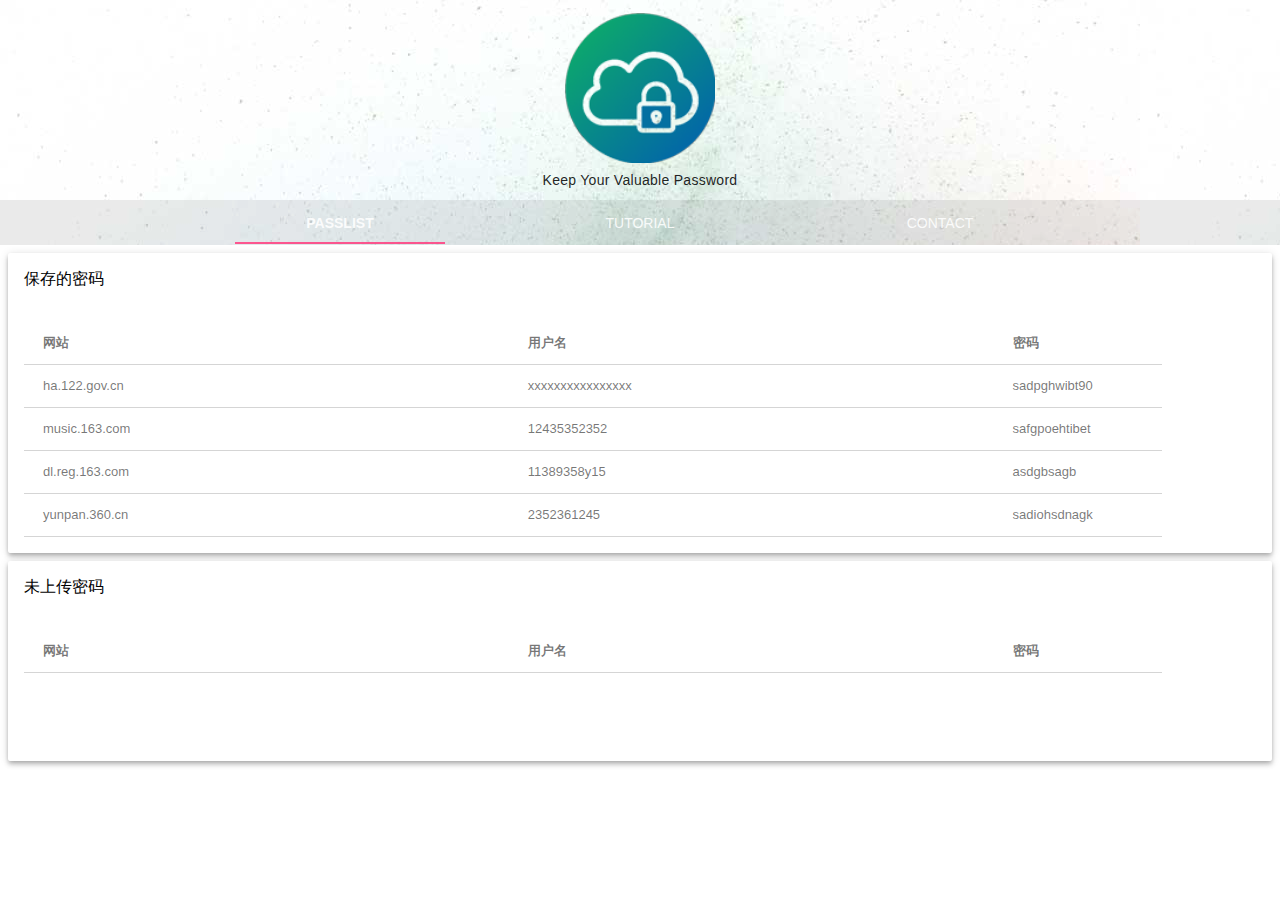
==== commit 92391872: "bug fix" ====
--- a/html/index.html
+++ b/html/index.html
@@ -9,6 +9,11 @@
     <title>PassList</title>
     <link rel="stylesheet" href="css/material.min.css">
     <link rel="stylesheet" href="css/styles.css" />
+    <style>
+        #footer{
+            display: none;
+        }
+    </style>
 </head>
 
 <body>
@@ -52,22 +57,22 @@
                         <tbody class="t-body" id="local">
                         <tr>
                             <td>ha.122.gov.cn</td>
-                            <td>411221199611241518</td>
+                            <td>xxxxxxxxxxxxxxxx</td>
                             <td>sadpghwibt90</td>
                         </tr>
                         <tr>
                             <td>music.163.com</td>
-                            <td>15515543727</td>
-                            <td>YlYwpoehtibet</td>
+                            <td>12435352352</td>
+                            <td>safgpoehtibet</td>
                         </tr>
                         <tr>
                             <td>dl.reg.163.com</td>
-                            <td>1194970117</td>
+                            <td>11389358y15</td>
                             <td>asdgbsagb</td>
                         </tr>
                         <tr>
                             <td>yunpan.360.cn</td>
-                            <td>15515543727</td>
+                            <td>2352361245</td>
                             <td>sadiohsdnagk</td>
                         </tr>
                         </tbody>
@@ -89,31 +94,31 @@
                         </tr>
                         </thead>
                         <tbody class="t-body" id="sync">
-                        <tr>
-                            <td>ha.122.gov.cn</td>
-                            <td>411221199611241518</td>
-                            <td>sadpghwibt90</td>
-                        </tr>
-                        <tr>
-                            <td>music.163.com</td>
-                            <td>15515543727</td>
-                            <td>YlYwpoehtibet</td>
-                        </tr>
-                        <tr>
-                            <td>dl.reg.163.com</td>
-                            <td>1194970117</td>
-                            <td>asdgbsagb</td>
-                        </tr>
-                        <tr>
-                            <td>yunpan.360.cn</td>
-                            <td>15515543727</td>
-                            <td>sadiohsdnagk</td>
-                        </tr>
+                        <!--<tr>-->
+                            <!--<td>ha.122.gov.cn</td>-->
+                            <!--<td>xxxxxxxxxxxxxxxx</td>-->
+                            <!--<td>sadpghwibt90</td>-->
+                        <!--</tr>-->
+                        <!--<tr>-->
+                            <!--<td>music.163.com</td>-->
+                            <!--<td>12435352352</td>-->
+                            <!--<td>safgpoehtibet</td>-->
+                        <!--</tr>-->
+                        <!--<tr>-->
+                            <!--<td>dl.reg.163.com</td>-->
+                            <!--<td>11389358y15</td>-->
+                            <!--<td>asdgbsagb</td>-->
+                        <!--</tr>-->
+                        <!--<tr>-->
+                            <!--<td>yunpan.360.cn</td>-->
+                            <!--<td>2352361245</td>-->
+                            <!--<td>sadiohsdnagk</td>-->
+                        <!--</tr>-->
                         </tbody>
                     </table>
                 </div>
             </div>
-            <footer class="mdl-mini-footer">
+            <footer id='footer' class="mdl-mini-footer">
                 <div class="mdl-mini-footer__left-section">
                     <div class="mdl-logo">PassKeeper Console</div>
                 </div>
--- a/html/css/styles.css
+++ b/html/css/styles.css
@@ -215,4 +215,4 @@
   border: 1px solid #ddd;
   border-bottom-right-radius: 3px;
   border-bottom-left-radius: 3px;
-}+}
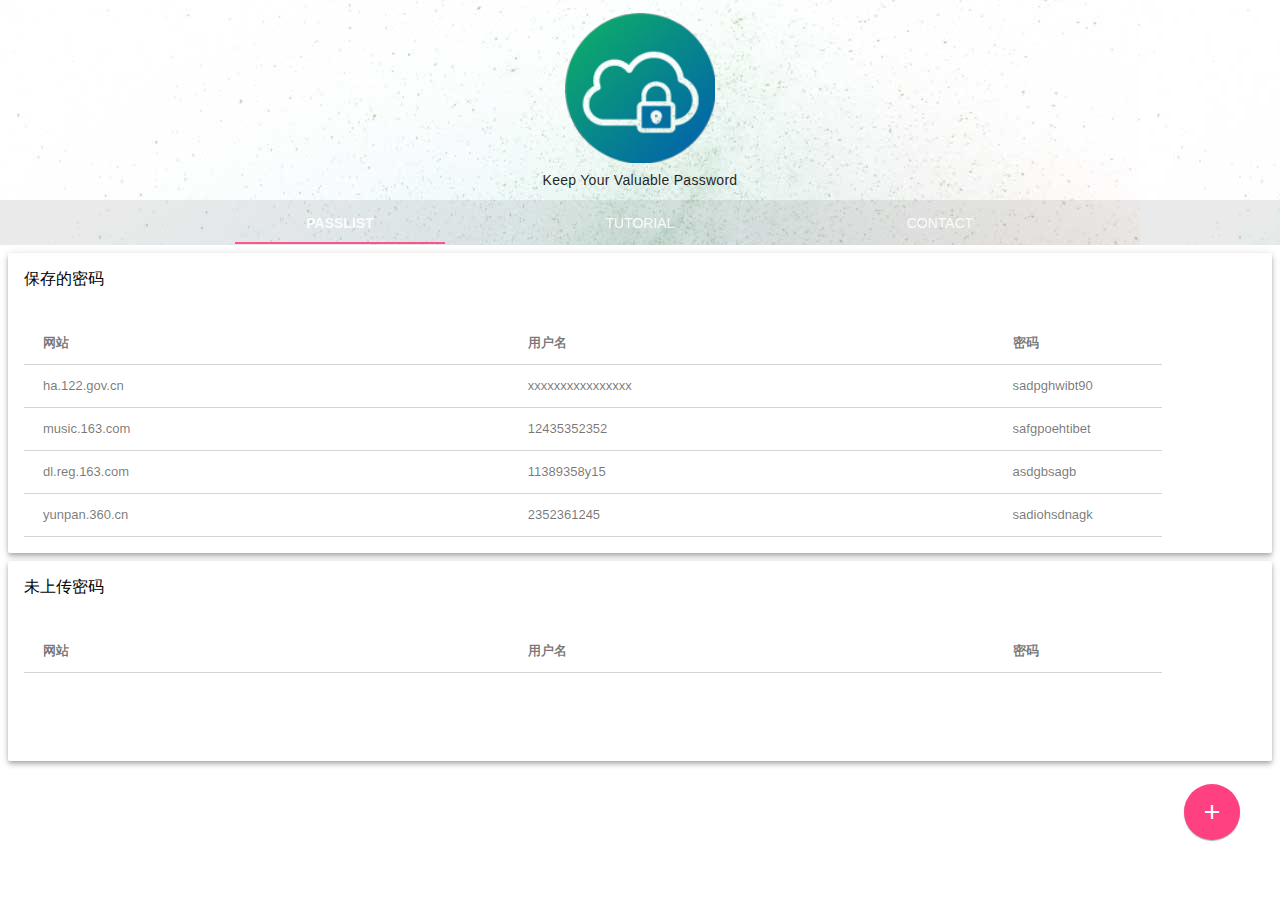
==== commit 3743e3ba: "update import [chrome password].csv" ====
--- a/html/index.html
+++ b/html/index.html
@@ -7,6 +7,7 @@
     <meta name="description" content="A portfolio template that uses Material Design Lite.">
     <meta name="viewport" content="width=device-width, initial-scale=1.0, minimum-scale=1.0">
     <title>PassList</title>
+    <link rel="stylesheet" href="https://fonts.googleapis.com/icon?family=Material+Icons">
     <link rel="stylesheet" href="css/material.min.css">
     <link rel="stylesheet" href="css/styles.css" />
     <style>
@@ -94,25 +95,6 @@
                         </tr>
                         </thead>
                         <tbody class="t-body" id="sync">
-                        <!--<tr>-->
-                            <!--<td>ha.122.gov.cn</td>-->
-                            <!--<td>xxxxxxxxxxxxxxxx</td>-->
-                            <!--<td>sadpghwibt90</td>-->
-                        <!--</tr>-->
-                        <!--<tr>-->
-                            <!--<td>music.163.com</td>-->
-                            <!--<td>12435352352</td>-->
-                            <!--<td>safgpoehtibet</td>-->
-                        <!--</tr>-->
-                        <!--<tr>-->
-                            <!--<td>dl.reg.163.com</td>-->
-                            <!--<td>11389358y15</td>-->
-                            <!--<td>asdgbsagb</td>-->
-                        <!--</tr>-->
-                        <!--<tr>-->
-                            <!--<td>yunpan.360.cn</td>-->
-                            <!--<td>2352361245</td>-->
-                            <!--<td>sadiohsdnagk</td>-->
                         <!--</tr>-->
                         </tbody>
                     </table>
@@ -130,10 +112,20 @@
                 </div>
             </footer>
         </main>
+        <button class="mdl-button mdl-js-button mdl-button--fab mdl-js-ripple-effect mdl-button--colored" id="add-csv">
+            <i class="material-icons">add</i>
+            <input type="file" id="csv" name="csv" style="opacity: 0;">
+        </button>
+        <div class="mdl-tooltip" for="add-csv">
+            导入本地密码
+        </div>
+
     </div>
     <script src="lib/material.min.js"></script>
     <script src="lib/jquery-3.3.1.min.js"></script>
     <script src="js/index.js"></script>
+    <script src="lib/jquery.csv.min.js"></script>
+
 </body>
 
 </html>
--- a/html/css/styles.css
+++ b/html/css/styles.css
@@ -216,3 +216,20 @@
   border-bottom-right-radius: 3px;
   border-bottom-left-radius: 3px;
 }
+
+#csv {
+  width: 56px;
+  height: 56px;
+  position: relative;
+  top: -8px;
+  z-index: 11;
+  cursor: pointer;
+  border-radius: 28px;
+}
+#add-csv {
+  position: absolute;
+  right: 40px;
+  bottom: 60px;
+  z-index: 10;
+  cursor: pointer;
+}